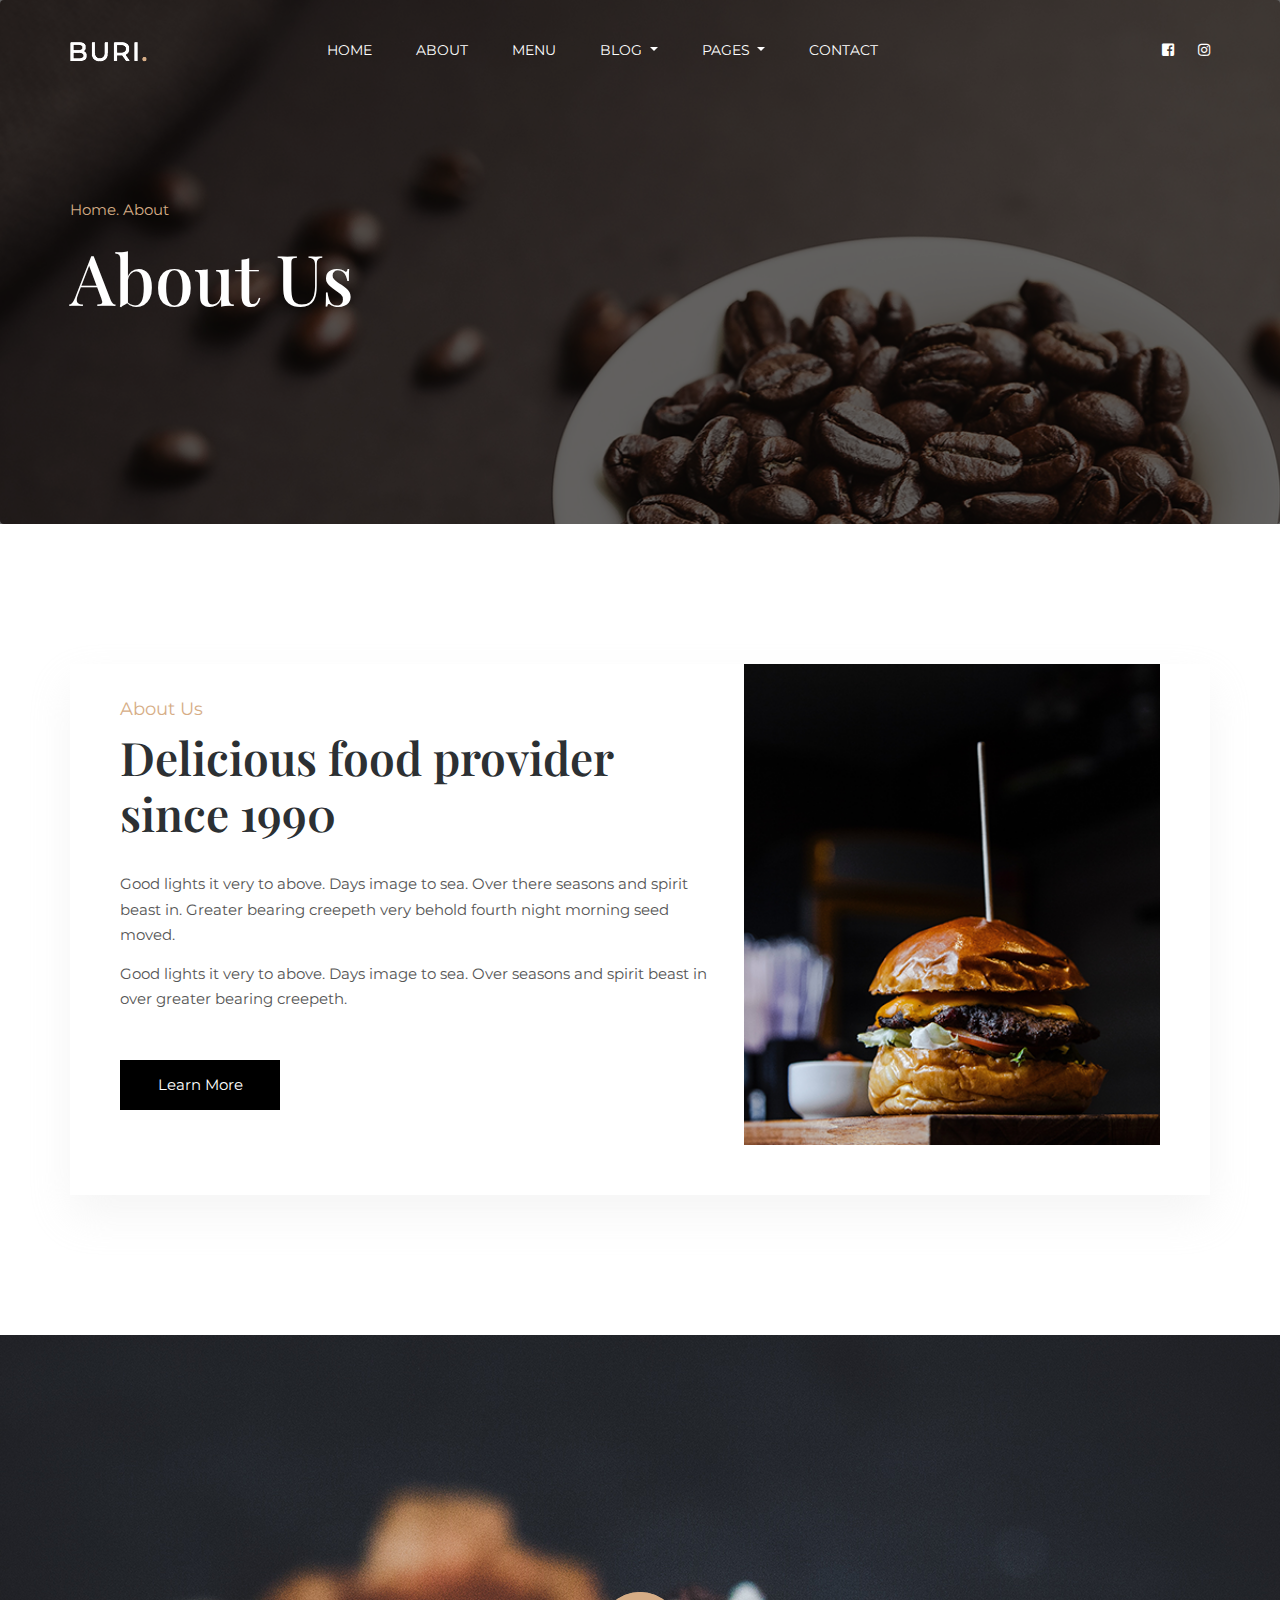
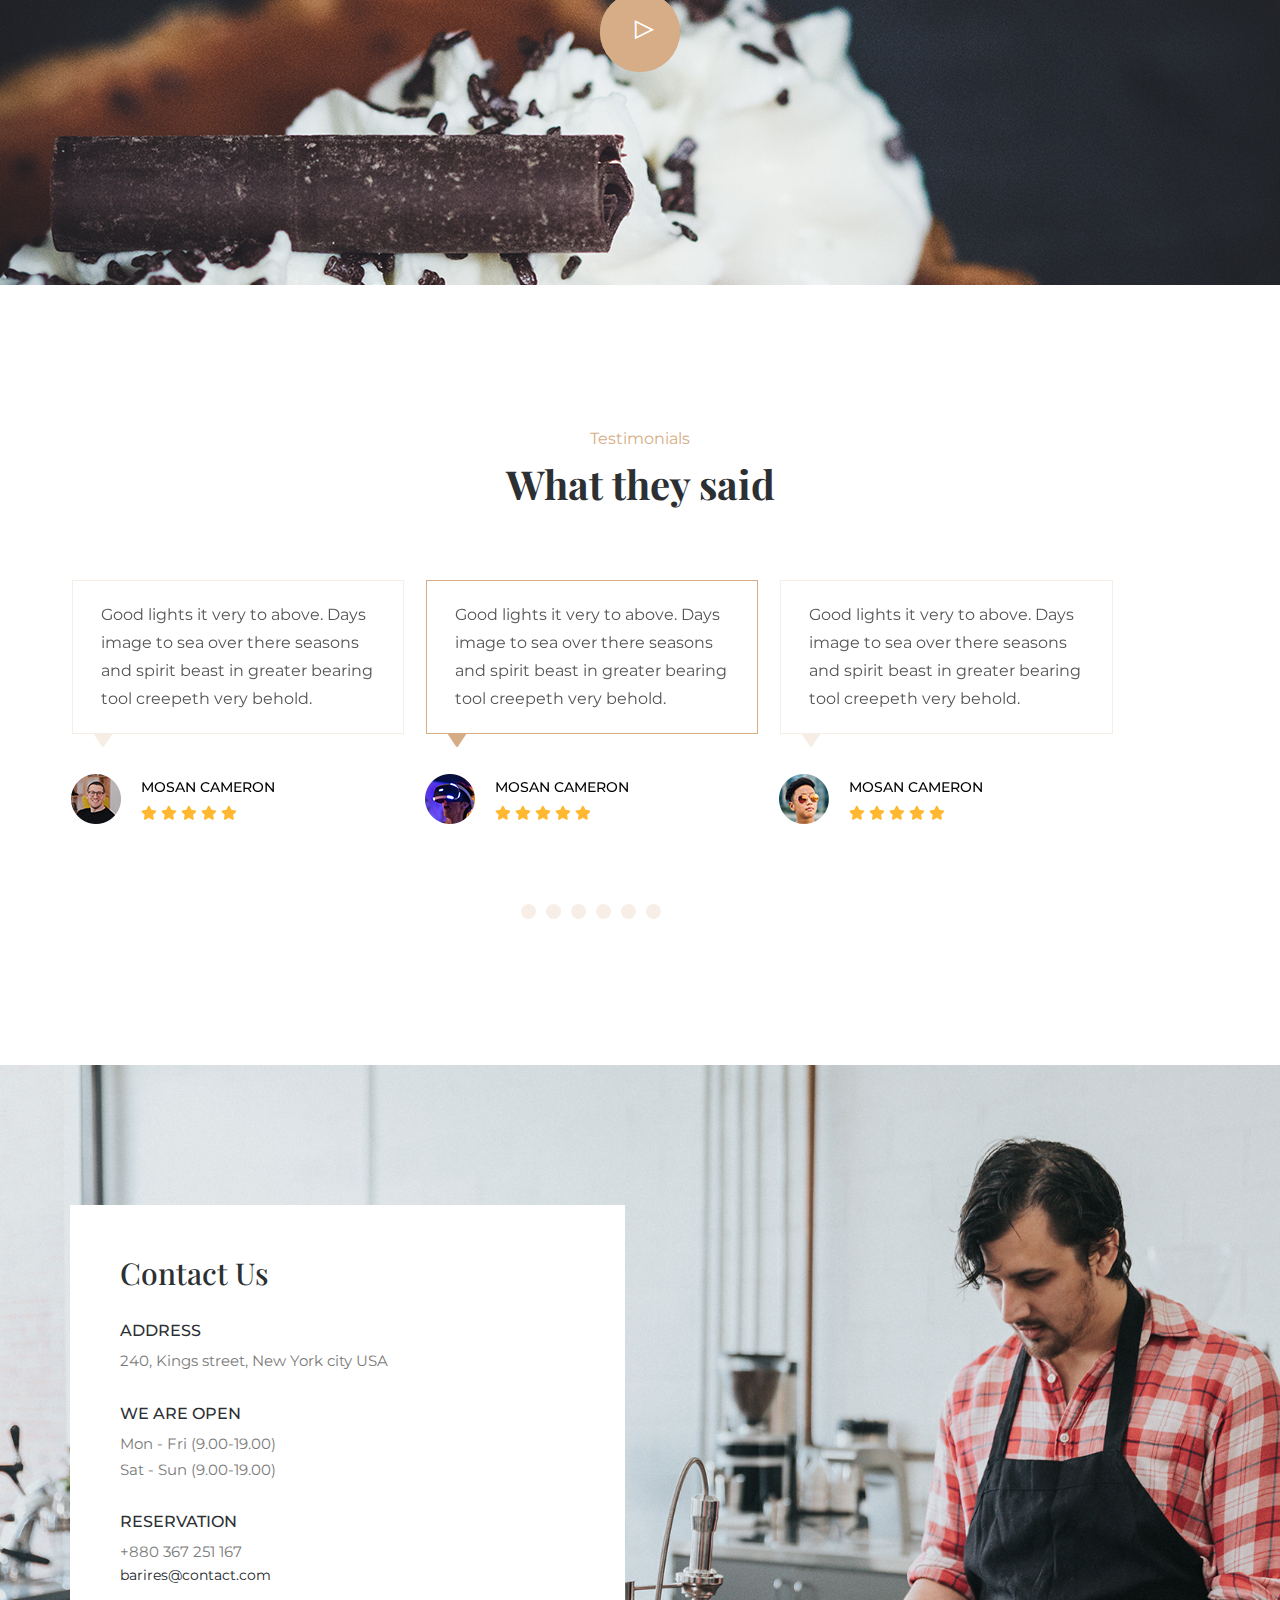
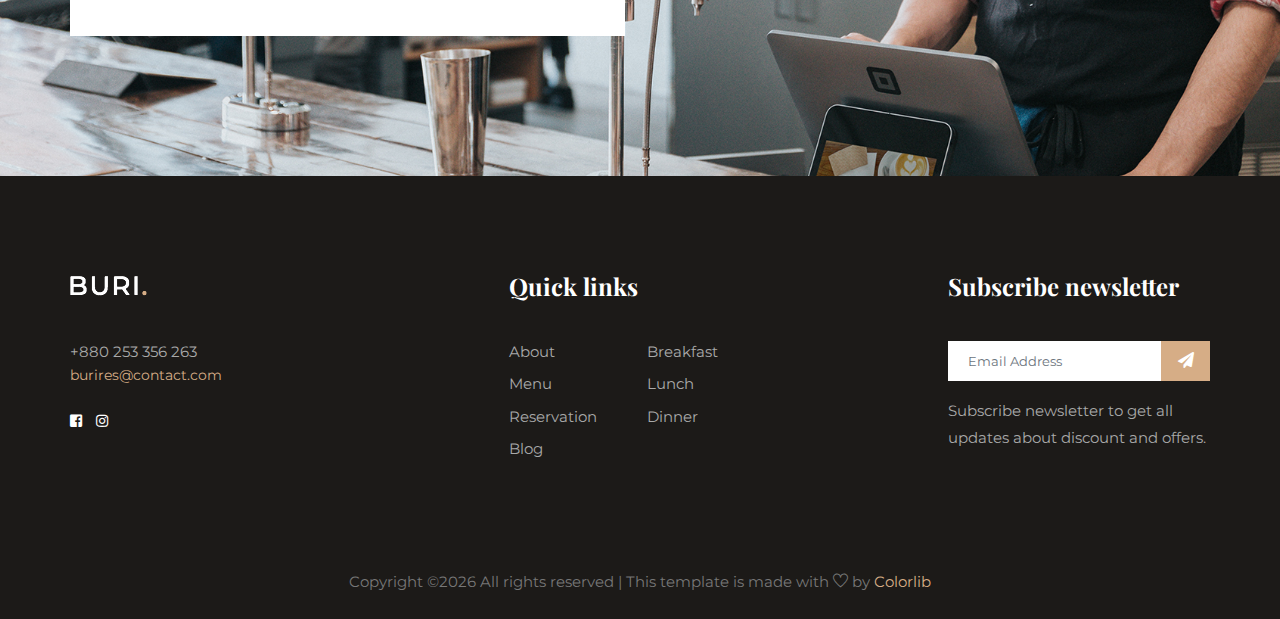
==== about.html @ 941c624f "Added restaurant template" ====
<!DOCTYPE html>
<html lang="en">
  <head>
    <!-- Required meta tags -->
    <meta charset="utf-8" />
    <meta
      name="viewport"
      content="width=device-width, initial-scale=1, shrink-to-fit=no"
    />
    <title>Buri HTML5 Bootstrap Template by Colorlib</title>
    <link rel="icon" href="img/favicon.png" />
    <!-- Bootstrap CSS -->
    <link rel="stylesheet" href="css/bootstrap.min.css" />
    <!-- animate CSS -->
    <link rel="stylesheet" href="css/animate.css" />
    <!-- owl carousel CSS -->
    <link rel="stylesheet" href="css/owl.carousel.min.css" />
    <!-- themify CSS -->
    <link rel="stylesheet" href="css/themify-icons.css" />
    <!-- flaticon CSS -->
    <link rel="stylesheet" href="css/flaticon.css" />
    <!-- font awesome CSS -->
    <link rel="stylesheet" href="css/magnific-popup.css" />
    <!-- swiper CSS -->
    <link rel="stylesheet" href="css/slick.css" />
    <link rel="stylesheet" href="css/gijgo.min.css" />
    <link rel="stylesheet" href="css/nice-select.css" />
    <link rel="stylesheet" href="css/all.css" />
    <!-- style CSS -->
    <link rel="stylesheet" href="css/style.css" />
  </head>

  <body>
    <!--::header part start::-->
    <header class="main_menu home_menu">
        <div class="container">
            <div class="row align-items-center">
            <div class="col-lg-12">
                <nav class="navbar navbar-expand-lg navbar-light">
                <a class="navbar-brand" href="index.html">
                    <img src="img/logo.png" alt="logo" />
                </a>
                <button
                    class="navbar-toggler"
                    type="button"
                    data-toggle="collapse"
                    data-target="#navbarSupportedContent"
                    aria-controls="navbarSupportedContent"
                    aria-expanded="false"
                    aria-label="Toggle navigation"
                >
                    <span class="navbar-toggler-icon"></span>
                </button>

                <div
                    class="collapse navbar-collapse main-menu-item justify-content-end"
                    id="navbarSupportedContent"
                >
                    <ul class="navbar-nav">
                    <li class="nav-item">
                        <a class="nav-link" href="index.html">Home</a>
                    </li>
                    <li class="nav-item">
                        <a class="nav-link" href="about.html">About</a>
                    </li>
                    <li class="nav-item">
                        <a class="nav-link" href="food_menu.html">Menu</a>
                    </li>
                    <li class="nav-item dropdown">
                        <a
                        class="nav-link dropdown-toggle"
                        href="blog.html"
                        id="navbarDropdown"
                        role="button"
                        data-toggle="dropdown"
                        aria-haspopup="true"
                        aria-expanded="false"
                        >
                        Blog
                        </a>
                        <div class="dropdown-menu" aria-labelledby="navbarDropdown">
                        <a class="dropdown-item" href="blog.html">Blog</a>
                        <a class="dropdown-item" href="single-blog.html"
                            >Single blog</a
                        >
                        </div>
                    </li>
                    <li class="nav-item dropdown">
                        <a
                        class="nav-link dropdown-toggle"
                        href="blog.html"
                        id="navbarDropdown_1"
                        role="button"
                        data-toggle="dropdown"
                        aria-haspopup="true"
                        aria-expanded="false"
                        >
                        pages
                        </a>
                        <div class="dropdown-menu" aria-labelledby="navbarDropdown_1">
                        <a class="dropdown-item" href="elements.html">Elements</a>
                        </div>
                    </li>
                    <li class="nav-item">
                        <a class="nav-link" href="contact.html">Contact</a>
                    </li>
                    </ul>
                </div>
                <div class="social_icon d-none d-lg-block">
                    <a href="#" class="single_social_icon"
                    ><i class="fab fa-facebook-square"></i
                    ></a>
                    <a href="#" class="single_social_icon"
                    ><i class="fab fa-instagram"></i
                    ></a>
                </div>
                </nav>
            </div>
            </div>
        </div>
    </header>
    <!-- Header part end-->

    <!-- breadcrumb start-->
    <section class="breadcrumb breadcrumb_bg">
        <div class="container">
            <div class="row">
                <div class="col-lg-12">
                    <div class="breadcrumb_iner">
                        <div class="breadcrumb_iner_item">
                            <p>Home. About</p>
                            <h2>About us</h2>
                        </div>
                    </div>
                </div>
            </div>
        </div>
    </section>
    <!-- breadcrumb start-->

    <!-- about part start-->
    <section class="about_part single_about_page padding_bottom">
      <div class="container">
        <div class="row align-items-center justify-content-center">
          <div class="col-lg-12">
            <div class="about_part_iner">
              <div class="row align-items-center">
                <div class="col-lg-7">
                  <div class="about_text">
                    <h5>about us</h5>
                    <h2>Delicious food provider since 1990</h2>
                    <p>
                      Good lights it very to above. Days image to sea. Over
                      there seasons and spirit beast in. Greater bearing
                      creepeth very behold fourth night morning seed moved.
                    </p>
                    <p>
                      Good lights it very to above. Days image to sea. Over
                      seasons and spirit beast in over greater bearing creepeth.
                    </p>
                    <a href="#" class="btn_3">learn More</a>
                  </div>
                </div>
                <div class="col-lg-5">
                  <div class="about_img">
                    <img src="img/about.png" alt="" />
                  </div>
                </div>
              </div>
            </div>
          </div>
        </div>
      </div>
    </section>
    <!-- about part end-->

    <!-- intro_video_bg start-->
    <section class="intro_video_bg">
      <div class="container">
        <div class="row">
          <div class="col-lg-12">
            <div class="intro_video_iner text-center">
              <div class="intro_video_icon">
                <a
                  id="play-video_1"
                  class="video-play-button popup-youtube"
                  href="https://www.youtube.com/watch?v=pBFQdxA-apI"
                >
                  <span class="ti-control-play"></span>
                </a>
              </div>
            </div>
          </div>
        </div>
      </div>
    </section>
    <!-- intro_video_bg part start-->

    <!--::review_part start::-->
    <section class="review_part section_padding">
      <div class="container">
        <div class="row justify-content-center">
          <div class="col-xl-5">
            <div class="section_tittle">
              <p>Testimonials</p>
              <h2>What they said</h2>
            </div>
          </div>
        </div>
        <div class="row">
          <div class="col-lg-11">
            <div class="client_review_part owl-carousel">
              <div class="client_review_single">
                <div class="client_review_text">
                  <p>
                    Good lights it very to above. Days image to sea over there
                    seasons and spirit beast in greater bearing tool creepeth
                    very behold.
                  </p>
                  <div class="client_review_img">
                    <img src="img/client/client_1.png" alt="#" />
                    <h4>Mosan Cameron</h4>
                    <div class="review_icon">
                      <i class="fas fa-star"></i>
                      <i class="fas fa-star"></i>
                      <i class="fas fa-star"></i>
                      <i class="fas fa-star"></i>
                      <i class="fas fa-star"></i>
                    </div>
                  </div>
                </div>
              </div>
              <div class="client_review_single">
                <div class="client_review_text">
                  <p>
                    Good lights it very to above. Days image to sea over there
                    seasons and spirit beast in greater bearing tool creepeth
                    very behold.
                  </p>
                  <div class="client_review_img">
                    <img src="img/client/client_2.png" alt="#" />
                    <h4>Mosan Cameron</h4>
                    <div class="review_icon">
                      <i class="fas fa-star"></i>
                      <i class="fas fa-star"></i>
                      <i class="fas fa-star"></i>
                      <i class="fas fa-star"></i>
                      <i class="fas fa-star"></i>
                    </div>
                  </div>
                </div>
              </div>
              <div class="client_review_single">
                <div class="client_review_text">
                  <p>
                    Good lights it very to above. Days image to sea over there
                    seasons and spirit beast in greater bearing tool creepeth
                    very behold.
                  </p>
                  <div class="client_review_img">
                    <img src="img/client/client_3.png" alt="#" />
                    <h4>Mosan Cameron</h4>
                    <div class="review_icon">
                      <i class="fas fa-star"></i>
                      <i class="fas fa-star"></i>
                      <i class="fas fa-star"></i>
                      <i class="fas fa-star"></i>
                      <i class="fas fa-star"></i>
                    </div>
                  </div>
                </div>
              </div>
              <div class="client_review_single">
                <div class="client_review_text">
                  <p>
                    Good lights it very to above. Days image to sea over there
                    seasons and spirit beast in greater bearing tool creepeth
                    very behold.
                  </p>
                  <div class="client_review_img">
                    <img src="img/client/client_1.png" alt="#" />
                    <h4>Mosan Cameron</h4>
                    <div class="review_icon">
                      <i class="fas fa-star"></i>
                      <i class="fas fa-star"></i>
                      <i class="fas fa-star"></i>
                      <i class="fas fa-star"></i>
                      <i class="fas fa-star"></i>
                    </div>
                  </div>
                </div>
              </div>
              <div class="client_review_single">
                <div class="client_review_text">
                  <p>
                    Good lights it very to above. Days image to sea over there
                    seasons and spirit beast in greater bearing tool creepeth
                    very behold.
                  </p>
                  <div class="client_review_img">
                    <img src="img/client/client_2.png" alt="#" />
                    <h4>Mosan Cameron</h4>
                    <div class="review_icon">
                      <i class="fas fa-star"></i>
                      <i class="fas fa-star"></i>
                      <i class="fas fa-star"></i>
                      <i class="fas fa-star"></i>
                      <i class="fas fa-star"></i>
                    </div>
                  </div>
                </div>
              </div>
              <div class="client_review_single">
                <div class="client_review_text">
                  <p>
                    Good lights it very to above. Days image to sea over there
                    seasons and spirit beast in greater bearing tool creepeth
                    very behold.
                  </p>
                  <div class="client_review_img">
                    <img src="img/client/client_3.png" alt="#" />
                    <h4>Mosan Cameron</h4>
                    <div class="review_icon">
                      <i class="fas fa-star"></i>
                      <i class="fas fa-star"></i>
                      <i class="fas fa-star"></i>
                      <i class="fas fa-star"></i>
                      <i class="fas fa-star"></i>
                    </div>
                  </div>
                </div>
              </div>
            </div>
          </div>
        </div>
      </div>
    </section>
    <!--::review_part end::-->

    <!--::contact part css start::-->
    <section class="contact_part section_padding">
      <div class="container">
        <div class="row">
          <div class="col-lg-6">
            <div class="contact_part_iner">
              <h3>Contact Us</h3>
              <div class="single_contact_part">
                <h5>address</h5>
                <p>240, Kings street, New York city USA</p>
              </div>
              <div class="single_contact_part">
                <h5>WE ARE OPEN</h5>
                <p>Mon - Fri (9.00-19.00)</p>
                <p>Sat - Sun (9.00-19.00)</p>
              </div>
              <div class="single_contact_part">
                <h5>RESERVATION</h5>
                <p>+880 367 251 167</p>
                <span>barires@contact.com</span>
              </div>
            </div>
          </div>
        </div>
      </div>
    </section>
    <!--::contact part css end::-->

    <!-- footer part start-->
    <footer class="footer-area">
      <div class="container">
        <div class="row justify-content-between">
          <div class="col-xl-3 col-sm-6 col-md-3 col-lg-3">
            <div class="single-footer-widget footer_1">
              <img src="img/logo.png" alt="#" />
              <p>+880 253 356 263</p>
              <span>burires@contact.com</span>
              <div class="social_icon">
                <a href="#" class="single_social_icon"
                  ><i class="fab fa-facebook-square"></i
                ></a>
                <a href="#" class="single_social_icon"
                  ><i class="fab fa-instagram"></i
                ></a>
              </div>
            </div>
          </div>
          <div class="col-xl-3 col-sm-6 col-md-2 col-lg-3">
            <div class="single-footer-widget footer_2">
              <h4>Quick links</h4>
              <div class="contact_info">
                <ul>
                  <li><a href="#">About</a></li>
                  <li><a href="#"> Menu</a></li>
                  <li><a href="#">Reservation</a></li>
                  <li><a href="#">Blog</a></li>
                  <li><a href="#"> Breakfast</a></li>
                  <li><a href="#">Lunch</a></li>
                  <li><a href="#">Dinner</a></li>
                </ul>
              </div>
            </div>
          </div>
          <div class="col-xl-3 col-sm-6 col-md-4 col-lg-3">
            <div class="single-footer-widget footer_3">
              <h4>Subscribe newsletter</h4>
              <form action="#">
                <div class="form-group">
                  <div class="input-group mb-3">
                    <input
                      type="text"
                      class="form-control"
                      placeholder="Email Address"
                      onfocus="this.placeholder = ''"
                      onblur="this.placeholder = 'Email Address'"
                    />
                    <div class="input-group-append">
                      <button class="btn" type="button">
                        <i class="fas fa-paper-plane"></i>
                      </button>
                    </div>
                  </div>
                </div>
              </form>
              <p>
                Subscribe newsletter to get all updates about discount and
                offers.
              </p>
            </div>
          </div>
        </div>
        <div class="copyright_part_text">
          <div class="row">
            <div class="col-lg-12 text-center">
              <p class="footer-text m-0">
                <!-- Link back to Colorlib can't be removed. Template is licensed under CC BY 3.0. -->
Copyright &copy;<script>document.write(new Date().getFullYear());</script> All rights reserved | This template is made with <i class="ti-heart" aria-hidden="true"></i> by <a href="https://colorlib.com" target="_blank">Colorlib</a>
<!-- Link back to Colorlib can't be removed. Template is licensed under CC BY 3.0. -->
              </p>
            </div>
          </div>
        </div>
      </div>
    </footer>
    <!-- footer part end-->

    <!-- jquery plugins here-->
    <!-- jquery -->
    <script src="js/jquery-1.12.1.min.js"></script>
    <!-- popper js -->
    <script src="js/popper.min.js"></script>
    <!-- bootstrap js -->
    <script src="js/bootstrap.min.js"></script>
    <!-- easing js -->
    <script src="js/jquery.magnific-popup.js"></script>
    <!-- swiper js -->
    <script src="js/swiper.min.js"></script>
    <!-- swiper js -->
    <script src="js/masonry.pkgd.js"></script>
    <!-- particles js -->
    <script src="js/owl.carousel.min.js"></script>
    <!-- swiper js -->
    <script src="js/slick.min.js"></script>
    <script src="js/gijgo.min.js"></script>
    <script src="js/jquery.nice-select.min.js"></script>
    <!-- custom js -->
    <script src="js/custom.js"></script>
  </body>
</html>
---- css/themify-icons.css ----
@font-face {
	font-family: 'themify';
	src:url('../fonts/themify.eot?-fvbane');
	src:url('../fonts/themify.eot?#iefix-fvbane') format('embedded-opentype'),
		url('../fonts/themify.woff?-fvbane') format('woff'),
		url('../fonts/themify.ttf?-fvbane') format('truetype'),
		url('../fonts/themify.svg?-fvbane#themify') format('svg');
	font-weight: normal;
	font-style: normal;
}

[class^="ti-"], [class*=" ti-"] {
	font-family: 'themify';
	speak: none;
	font-style: normal;
	font-weight: normal;
	font-variant: normal;
	text-transform: none;
	line-height: 1;

	/* Better Font Rendering =========== */
	-webkit-font-smoothing: antialiased;
	-moz-osx-font-smoothing: grayscale;
}

.ti-wand:before {
	content: "\e600";
}
.ti-volume:before {
	content: "\e601";
}
.ti-user:before {
	content: "\e602";
}
.ti-unlock:before {
	content: "\e603";
}
.ti-unlink:before {
	content: "\e604";
}
.ti-trash:before {
	content: "\e605";
}
.ti-thought:before {
	content: "\e606";
}
.ti-target:before {
	content: "\e607";
}
.ti-tag:before {
	content: "\e608";
}
.ti-tablet:before {
	content: "\e609";
}
.ti-star:before {
	content: "\e60a";
}
.ti-spray:before {
	content: "\e60b";
}
.ti-signal:before {
	content: "\e60c";
}
.ti-shopping-cart:before {
	content: "\e60d";
}
.ti-shopping-cart-full:before {
	content: "\e60e";
}
.ti-settings:before {
	content: "\e60f";
}
.ti-search:before {
	content: "\e610";
}
.ti-zoom-in:before {
	content: "\e611";
}
.ti-zoom-out:before {
	content: "\e612";
}
.ti-cut:before {
	content: "\e613";
}
.ti-ruler:before {
	content: "\e614";
}
.ti-ruler-pencil:before {
	content: "\e615";
}
.ti-ruler-alt:before {
	content: "\e616";
}
.ti-bookmark:before {
	content: "\e617";
}
.ti-bookmark-alt:before {
	content: "\e618";
}
.ti-reload:before {
	content: "\e619";
}
.ti-plus:before {
	content: "\e61a";
}
.ti-pin:before {
	content: "\e61b";
}
.ti-pencil:before {
	content: "\e61c";
}
.ti-pencil-alt:before {
	content: "\e61d";
}
.ti-paint-roller:before {
	content: "\e61e";
}
.ti-paint-bucket:before {
	content: "\e61f";
}
.ti-na:before {
	content: "\e620";
}
.ti-mobile:before {
	content: "\e621";
}
.ti-minus:before {
	content: "\e622";
}
.ti-medall:before {
	content: "\e623";
}
.ti-medall-alt:before {
	content: "\e624";
}
.ti-marker:before {
	content: "\e625";
}
.ti-marker-alt:before {
	content: "\e626";
}
.ti-arrow-up:before {
	content: "\e627";
}
.ti-arrow-right:before {
	content: "\e628";
}
.ti-arrow-left:before {
	content: "\e629";
}
.ti-arrow-down:before {
	content: "\e62a";
}
.ti-lock:before {
	content: "\e62b";
}
.ti-location-arrow:before {
	content: "\e62c";
}
.ti-link:before {
	content: "\e62d";
}
.ti-layout:before {
	content: "\e62e";
}
.ti-layers:before {
	content: "\e62f";
}
.ti-layers-alt:before {
	content: "\e630";
}
.ti-key:before {
	content: "\e631";
}
.ti-import:before {
	content: "\e632";
}
.ti-image:before {
	content: "\e633";
}
.ti-heart:before {
	content: "\e634";
}
.ti-heart-broken:before {
	content: "\e635";
}
.ti-hand-stop:before {
	content: "\e636";
}
.ti-hand-open:before {
	content: "\e637";
}
.ti-hand-drag:before {
	content: "\e638";
}
.ti-folder:before {
	content: "\e639";
}
.ti-flag:before {
	content: "\e63a";
}
.ti-flag-alt:before {
	content: "\e63b";
}
.ti-flag-alt-2:before {
	content: "\e63c";
}
.ti-eye:before {
	content: "\e63d";
}
.ti-export:before {
	content: "\e63e";
}
.ti-exchange-vertical:before {
	content: "\e63f";
}
.ti-desktop:before {
	content: "\e640";
}
.ti-cup:before {
	content: "\e641";
}
.ti-crown:before {
	content: "\e642";
}
.ti-comments:before {
	content: "\e643";
}
.ti-comment:before {
	content: "\e644";
}
.ti-comment-alt:before {
	content: "\e645";
}
.ti-close:before {
	content: "\e646";
}
.ti-clip:before {
	content: "\e647";
}
.ti-angle-up:before {
	content: "\e648";
}
.ti-angle-right:before {
	content: "\e649";
}
.ti-angle-left:before {
	content: "\e64a";
}
.ti-angle-down:before {
	content: "\e64b";
}
.ti-check:before {
	content: "\e64c";
}
.ti-check-box:before {
	content: "\e64d";
}
.ti-camera:before {
	content: "\e64e";
}
.ti-announcement:before {
	content: "\e64f";
}
.ti-brush:before {
	content: "\e650";
}
.ti-briefcase:before {
	content: "\e651";
}
.ti-bolt:before {
	content: "\e652";
}
.ti-bolt-alt:before {
	content: "\e653";
}
.ti-blackboard:before {
	content: "\e654";
}
.ti-bag:before {
	content: "\e655";
}
.ti-move:before {
	content: "\e656";
}
.ti-arrows-vertical:before {
	content: "\e657";
}
.ti-arrows-horizontal:before {
	content: "\e658";
}
.ti-fullscreen:before {
	content: "\e659";
}
.ti-arrow-top-right:before {
	content: "\e65a";
}
.ti-arrow-top-left:before {
	content: "\e65b";
}
.ti-arrow-circle-up:before {
	content: "\e65c";
}
.ti-arrow-circle-right:before {
	content: "\e65d";
}
.ti-arrow-circle-left:before {
	content: "\e65e";
}
.ti-arrow-circle-down:before {
	content: "\e65f";
}
.ti-angle-double-up:before {
	content: "\e660";
}
.ti-angle-double-right:before {
	content: "\e661";
}
.ti-angle-double-left:before {
	content: "\e662";
}
.ti-angle-double-down:before {
	content: "\e663";
}
.ti-zip:before {
	content: "\e664";
}
.ti-world:before {
	content: "\e665";
}
.ti-wheelchair:before {
	content: "\e666";
}
.ti-view-list:before {
	content: "\e667";
}
.ti-view-list-alt:before {
	content: "\e668";
}
.ti-view-grid:before {
	content: "\e669";
}
.ti-uppercase:before {
	content: "\e66a";
}
.ti-upload:before {
	content: "\e66b";
}
.ti-underline:before {
	content: "\e66c";
}
.ti-truck:before {
	content: "\e66d";
}
.ti-timer:before {
	content: "\e66e";
}
.ti-ticket:before {
	content: "\e66f";
}
.ti-thumb-up:before {
	content: "\e670";
}
.ti-thumb-down:before {
	content: "\e671";
}
.ti-text:before {
	content: "\e672";
}
.ti-stats-up:before {
	content: "\e673";
}
.ti-stats-down:before {
	content: "\e674";
}
.ti-split-v:before {
	content: "\e675";
}
.ti-split-h:before {
	content: "\e676";
}
.ti-smallcap:before {
	content: "\e677";
}
.ti-shine:before {
	content: "\e678";
}
.ti-shift-right:before {
	content: "\e679";
}
.ti-shift-left:before {
	content: "\e67a";
}
.ti-shield:before {
	content: "\e67b";
}
.ti-notepad:before {
	content: "\e67c";
}
.ti-server:before {
	content: "\e67d";
}
.ti-quote-right:before {
	content: "\e67e";
}
.ti-quote-left:before {
	content: "\e67f";
}
.ti-pulse:before {
	content: "\e680";
}
.ti-printer:before {
	content: "\e681";
}
.ti-power-off:before {
	content: "\e682";
}
.ti-plug:before {
	content: "\e683";
}
.ti-pie-chart:before {
	content: "\e684";
}
.ti-paragraph:before {
	content: "\e685";
}
.ti-panel:before {
	content: "\e686";
}
.ti-package:before {
	content: "\e687";
}
.ti-music:before {
	content: "\e688";
}
.ti-music-alt:before {
	content: "\e689";
}
.ti-mouse:before {
	content: "\e68a";
}
.ti-mouse-alt:before {
	content: "\e68b";
}
.ti-money:before {
	content: "\e68c";
}
.ti-microphone:before {
	content: "\e68d";
}
.ti-menu:before {
	content: "\e68e";
}
.ti-menu-alt:before {
	content: "\e68f";
}
.ti-map:before {
	content: "\e690";
}
.ti-map-alt:before {
	content: "\e691";
}
.ti-loop:before {
	content: "\e692";
}
.ti-location-pin:before {
	content: "\e693";
}
.ti-list:before {
	content: "\e694";
}
.ti-light-bulb:before {
	content: "\e695";
}
.ti-Italic:before {
	content: "\e696";
}
.ti-info:before {
	content: "\e697";
}
.ti-infinite:before {
	content: "\e698";
}
.ti-id-badge:before {
	content: "\e699";
}
.ti-hummer:before {
	content: "\e69a";
}
.ti-home:before {
	content: "\e69b";
}
.ti-help:before {
	content: "\e69c";
}
.ti-headphone:before {
	content: "\e69d";
}
.ti-harddrives:before {
	content: "\e69e";
}
.ti-harddrive:before {
	content: "\e69f";
}
.ti-gift:before {
	content: "\e6a0";
}
.ti-game:before {
	content: "\e6a1";
}
.ti-filter:before {
	content: "\e6a2";
}
.ti-files:before {
	content: "\e6a3";
}
.ti-file:before {
	content: "\e6a4";
}
.ti-eraser:before {
	content: "\e6a5";
}
.ti-envelope:before {
	content: "\e6a6";
}
.ti-download:before {
	content: "\e6a7";
}
.ti-direction:before {
	content: "\e6a8";
}
.ti-direction-alt:before {
	content: "\e6a9";
}
.ti-dashboard:before {
	content: "\e6aa";
}
.ti-control-stop:before {
	content: "\e6ab";
}
.ti-control-shuffle:before {
	content: "\e6ac";
}
.ti-control-play:before {
	content: "\e6ad";
}
.ti-control-pause:before {
	content: "\e6ae";
}
.ti-control-forward:before {
	content: "\e6af";
}
.ti-control-backward:before {
	content: "\e6b0";
}
.ti-cloud:before {
	content: "\e6b1";
}
.ti-cloud-up:before {
	content: "\e6b2";
}
.ti-cloud-down:before {
	content: "\e6b3";
}
.ti-clipboard:before {
	content: "\e6b4";
}
.ti-car:before {
	content: "\e6b5";
}
.ti-calendar:before {
	content: "\e6b6";
}
.ti-book:before {
	content: "\e6b7";
}
.ti-bell:before {
	content: "\e6b8";
}
.ti-basketball:before {
	content: "\e6b9";
}
.ti-bar-chart:before {
	content: "\e6ba";
}
.ti-bar-chart-alt:before {
	content: "\e6bb";
}
.ti-back-right:before {
	content: "\e6bc";
}
.ti-back-left:before {
	content: "\e6bd";
}
.ti-arrows-corner:before {
	content: "\e6be";
}
.ti-archive:before {
	content: "\e6bf";
}
.ti-anchor:before {
	content: "\e6c0";
}
.ti-align-right:before {
	content: "\e6c1";
}
.ti-align-left:before {
	content: "\e6c2";
}
.ti-align-justify:before {
	content: "\e6c3";
}
.ti-align-center:before {
	content: "\e6c4";
}
.ti-alert:before {
	content: "\e6c5";
}
.ti-alarm-clock:before {
	content: "\e6c6";
}
.ti-agenda:before {
	content: "\e6c7";
}
.ti-write:before {
	content: "\e6c8";
}
.ti-window:before {
	content: "\e6c9";
}
.ti-widgetized:before {
	content: "\e6ca";
}
.ti-widget:before {
	content: "\e6cb";
}
.ti-widget-alt:before {
	content: "\e6cc";
}
.ti-wallet:before {
	content: "\e6cd";
}
.ti-video-clapper:before {
	content: "\e6ce";
}
.ti-video-camera:before {
	content: "\e6cf";
}
.ti-vector:before {
	content: "\e6d0";
}
.ti-themify-logo:before {
	content: "\e6d1";
}
.ti-themify-favicon:before {
	content: "\e6d2";
}
.ti-themify-favicon-alt:before {
	content: "\e6d3";
}
.ti-support:before {
	content: "\e6d4";
}
.ti-stamp:before {
	content: "\e6d5";
}
.ti-split-v-alt:before {
	content: "\e6d6";
}
.ti-slice:before {
	content: "\e6d7";
}
.ti-shortcode:before {
	content: "\e6d8";
}
.ti-shift-right-alt:before {
	content: "\e6d9";
}
.ti-shift-left-alt:before {
	content: "\e6da";
}
.ti-ruler-alt-2:before {
	content: "\e6db";
}
.ti-receipt:before {
	content: "\e6dc";
}
.ti-pin2:before {
	content: "\e6dd";
}
.ti-pin-alt:before {
	content: "\e6de";
}
.ti-pencil-alt2:before {
	content: "\e6df";
}
.ti-palette:before {
	content: "\e6e0";
}
.ti-more:before {
	content: "\e6e1";
}
.ti-more-alt:before {
	content: "\e6e2";
}
.ti-microphone-alt:before {
	content: "\e6e3";
}
.ti-magnet:before {
	content: "\e6e4";
}
.ti-line-double:before {
	content: "\e6e5";
}
.ti-line-dotted:before {
	content: "\e6e6";
}
.ti-line-dashed:before {
	content: "\e6e7";
}
.ti-layout-width-full:before {
	content: "\e6e8";
}
.ti-layout-width-default:before {
	content: "\e6e9";
}
.ti-layout-width-default-alt:before {
	content: "\e6ea";
}
.ti-layout-tab:before {
	content: "\e6eb";
}
.ti-layout-tab-window:before {
	content: "\e6ec";
}
.ti-layout-tab-v:before {
	content: "\e6ed";
}
.ti-layout-tab-min:before {
	content: "\e6ee";
}
.ti-layout-slider:before {
	content: "\e6ef";
}
.ti-layout-slider-alt:before {
	content: "\e6f0";
}
.ti-layout-sidebar-right:before {
	content: "\e6f1";
}
.ti-layout-sidebar-none:before {
	content: "\e6f2";
}
.ti-layout-sidebar-left:before {
	content: "\e6f3";
}
.ti-layout-placeholder:before {
	content: "\e6f4";
}
.ti-layout-menu:before {
	content: "\e6f5";
}
.ti-layout-menu-v:before {
	content: "\e6f6";
}
.ti-layout-menu-separated:before {
	content: "\e6f7";
}
.ti-layout-menu-full:before {
	content: "\e6f8";
}
.ti-layout-media-right-alt:before {
	content: "\e6f9";
}
.ti-layout-media-right:before {
	content: "\e6fa";
}
.ti-layout-media-overlay:before {
	content: "\e6fb";
}
.ti-layout-media-overlay-alt:before {
	content: "\e6fc";
}
.ti-layout-media-overlay-alt-2:before {
	content: "\e6fd";
}
.ti-layout-media-left-alt:before {
	content: "\e6fe";
}
.ti-layout-media-left:before {
	content: "\e6ff";
}
.ti-layout-media-center-alt:before {
	content: "\e700";
}
.ti-layout-media-center:before {
	content: "\e701";
}
.ti-layout-list-thumb:before {
	content: "\e702";
}
.ti-layout-list-thumb-alt:before {
	content: "\e703";
}
.ti-layout-list-post:before {
	content: "\e704";
}
.ti-layout-list-large-image:before {
	content: "\e705";
}
.ti-layout-line-solid:before {
	content: "\e706";
}
.ti-layout-grid4:before {
	content: "\e707";
}
.ti-layout-grid3:before {
	content: "\e708";
}
.ti-layout-grid2:before {
	content: "\e709";
}
.ti-layout-grid2-thumb:before {
	content: "\e70a";
}
.ti-layout-cta-right:before {
	content: "\e70b";
}
.ti-layout-cta-left:before {
	content: "\e70c";
}
.ti-layout-cta-center:before {
	content: "\e70d";
}
.ti-layout-cta-btn-right:before {
	content: "\e70e";
}
.ti-layout-cta-btn-left:before {
	content: "\e70f";
}
.ti-layout-column4:before {
	content: "\e710";
}
.ti-layout-column3:before {
	content: "\e711";
}
.ti-layout-column2:before {
	content: "\e712";
}
.ti-layout-accordion-separated:before {
	content: "\e713";
}
.ti-layout-accordion-merged:before {
	content: "\e714";
}
.ti-layout-accordion-list:before {
	content: "\e715";
}
.ti-ink-pen:before {
	content: "\e716";
}
.ti-info-alt:before {
	content: "\e717";
}
.ti-help-alt:before {
	content: "\e718";
}
.ti-headphone-alt:before {
	content: "\e719";
}
.ti-hand-point-up:before {
	content: "\e71a";
}
.ti-hand-point-right:before {
	content: "\e71b";
}
.ti-hand-point-left:before {
	content: "\e71c";
}
.ti-hand-point-down:before {
	content: "\e71d";
}
.ti-gallery:before {
	content: "\e71e";
}
.ti-face-smile:before {
	content: "\e71f";
}
.ti-face-sad:before {
	content: "\e720";
}
.ti-credit-card:before {
	content: "\e721";
}
.ti-control-skip-forward:before {
	content: "\e722";
}
.ti-control-skip-backward:before {
	content: "\e723";
}
.ti-control-record:before {
	content: "\e724";
}
.ti-control-eject:before {
	content: "\e725";
}
.ti-comments-smiley:before {
	content: "\e726";
}
.ti-brush-alt:before {
	content: "\e727";
}
.ti-youtube:before {
	content: "\e728";
}
.ti-vimeo:before {
	content: "\e729";
}
.ti-twitter:before {
	content: "\e72a";
}
.ti-time:before {
	content: "\e72b";
}
.ti-tumblr:before {
	content: "\e72c";
}
.ti-skype:before {
	content: "\e72d";
}
.ti-share:before {
	content: "\e72e";
}
.ti-share-alt:before {
	content: "\e72f";
}
.ti-rocket:before {
	content: "\e730";
}
.ti-pinterest:before {
	content: "\e731";
}
.ti-new-window:before {
	content: "\e732";
}
.ti-microsoft:before {
	content: "\e733";
}
.ti-list-ol:before {
	content: "\e734";
}
.ti-linkedin:before {
	content: "\e735";
}
.ti-layout-sidebar-2:before {
	content: "\e736";
}
.ti-layout-grid4-alt:before {
	content: "\e737";
}
.ti-layout-grid3-alt:before {
	content: "\e738";
}
.ti-layout-grid2-alt:before {
	content: "\e739";
}
.ti-layout-column4-alt:before {
	content: "\e73a";
}
.ti-layout-column3-alt:before {
	content: "\e73b";
}
.ti-layout-column2-alt:before {
	content: "\e73c";
}
.ti-instagram:before {
	content: "\e73d";
}
.ti-google:before {
	content: "\e73e";
}
.ti-github:before {
	content: "\e73f";
}
.ti-flickr:before {
	content: "\e740";
}
.ti-facebook:before {
	content: "\e741";
}
.ti-dropbox:before {
	content: "\e742";
}
.ti-dribbble:before {
	content: "\e743";
}
.ti-apple:before {
	content: "\e744";
}
.ti-android:before {
	content: "\e745";
}
.ti-save:before {
	content: "\e746";
}
.ti-save-alt:before {
	content: "\e747";
}
.ti-yahoo:before {
	content: "\e748";
}
.ti-wordpress:before {
	content: "\e749";
}
.ti-vimeo-alt:before {
	content: "\e74a";
}
.ti-twitter-alt:before {
	content: "\e74b";
}
.ti-tumblr-alt:before {
	content: "\e74c";
}
.ti-trello:before {
	content: "\e74d";
}
.ti-stack-overflow:before {
	content: "\e74e";
}
.ti-soundcloud:before {
	content: "\e74f";
}
.ti-sharethis:before {
	content: "\e750";
}
.ti-sharethis-alt:before {
	content: "\e751";
}
.ti-reddit:before {
	content: "\e752";
}
.ti-pinterest-alt:before {
	content: "\e753";
}
.ti-microsoft-alt:before {
	content: "\e754";
}
.ti-linux:before {
	content: "\e755";
}
.ti-jsfiddle:before {
	content: "\e756";
}
.ti-joomla:before {
	content: "\e757";
}
.ti-html5:before {
	content: "\e758";
}
.ti-flickr-alt:before {
	content: "\e759";
}
.ti-email:before {
	content: "\e75a";
}
.ti-drupal:before {
	content: "\e75b";
}
.ti-dropbox-alt:before {
	content: "\e75c";
}
.ti-css3:before {
	content: "\e75d";
}
.ti-rss:before {
	content: "\e75e";
}
.ti-rss-alt:before {
	content: "\e75f";
}
---- css/flaticon.css ----
/*
  	Flaticon icon font: Flaticon
  	Creation date: 09/04/2019 10:10
  	*/

@font-face {
  font-family: "Flaticon";
  src: url("../fonts/Flaticon.eot");
  src: url("../fonts/Flaticon.eot?#iefix") format("embedded-opentype"),
       url("../fonts/Flaticon.woff2") format("woff2"),
       url("../fonts/Flaticon.woff") format("woff"),
       url("../fonts/Flaticon.ttf") format("truetype"),
       url("../fonts/Flaticon.svg#Flaticon") format("svg");
  font-weight: normal;
  font-style: normal;
}

@media screen and (-webkit-min-device-pixel-ratio:0) {
  @font-face {
    font-family: "Flaticon";
    src: url("./Flaticon.svg#Flaticon") format("svg");
  }
}

[class^="flaticon-"]:before, [class*=" flaticon-"]:before,
[class^="flaticon-"]:after, [class*=" flaticon-"]:after {   
  font-family: Flaticon;
        font-size: 30px;
       font-style: normal;
       color: #fff;
}

.flaticon-growth:before { content: "\f100"; }
.flaticon-wallet:before { content: "\f101"; }
---- css/gijgo.min.css ----
.gj-button-md,.gj-text-align-center{text-align:center}.gj-button-md,.gj-modal{overflow:hidden;outline:0}.gj-button-md,.gj-button-md-group{position:relative;vertical-align:middle}.gj-button,.gj-button-md,.gj-cursor-pointer{cursor:pointer}.gj-button{background-color:#f5f5f5;border:1px solid #ddd;color:#000;border-radius:3px;padding:6px 10px}.gj-unselectable{-webkit-touch-callout:none;-webkit-user-select:none;-khtml-user-select:none;-moz-user-select:none;-ms-user-select:none;user-select:none}.gj-row{display:-webkit-box;display:-ms-flexbox;display:flex;-ms-flex-wrap:wrap;flex-wrap:wrap}.gj-margin-left-5{margin-left:5px}.gj-margin-left-10{margin-left:10px}.gj-width-full{width:100%}.gj-font-size-16{font-size:16px}.gj-hidden{display:none}.gj-button-md{background:0 0;border:none;border-radius:2px;color:rgba(0,0,0,.87);height:36px;margin:0;min-width:64px;padding:0 16px;display:inline-block;font-family:Roboto,Helvetica,Arial,sans-serif;font-size:1rem;font-weight:500;text-transform:uppercase;letter-spacing:0;will-change:box-shadow;transition:box-shadow .2s cubic-bezier(.4,0,1,1),background-color .2s cubic-bezier(.4,0,.2,1),color .2s cubic-bezier(.4,0,.2,1);text-decoration:none;line-height:36px;-webkit-user-select:none;-moz-user-select:none;-ms-user-select:none;user-select:none}.gj-button-md:hover{background-color:rgba(158,158,158,.2)}.gj-button-md:disabled{color:rgba(0,0,0,.26);background:0 0}.gj-button-md .gj-icon,.gj-button-md .material-icons{vertical-align:middle}.gj-button-md.gj-button-md-icon{width:24px;height:31px;min-width:24px;padding:0;display:table}ul.gj-list-bootstrap li [data-role=image],ul.gj-list-md li [data-role=checkbox],ul.gj-list-md li [data-role=image]{height:24px;width:24px}.gj-button-md.gj-button-md-icon .gj-icon,.gj-button-md.gj-button-md-icon .material-icons{display:table-cell;margin-right:0;width:24px;height:24px}.gj-button-md.active{background-color:rgba(158,158,158,.4)}.gj-button-md-group{display:inline-block}.gj-textbox-md{border:none;border-bottom:1px solid rgba(0,0,0,.42);display:block;font-family:Helvetica,Arial,sans-serif;font-size:16px;line-height:16px;padding:4px 0;margin:0;width:100%;background:0 0;text-align:left;color:rgba(0,0,0,.87)}.gj-textbox-md:active,.gj-textbox-md:focus{border-bottom:2px solid rgba(0,0,0,.42);outline:0}.gj-textbox-md::placeholder{color:#8e8e8e}.gj-textbox-md:-ms-input-placeholder{color:#8e8e8e}.gj-textbox-md::-ms-input-placeholder{color:#8e8e8e}.gj-md-spacer-24{min-width:24px;width:24px;display:inline-block}.gj-md-spacer-32{min-width:32px;width:32px;display:inline-block}.gj-modal{position:fixed;top:0;right:0;bottom:0;left:0;z-index:1203;display:none;-webkit-overflow-scrolling:touch;background-color:rgba(0,0,0,.54118);transition:.2s ease opacity;will-change:opacity}ul.gj-list li [data-role=wrapper]{display:table;width:100%}ul.gj-list li [data-role=checkbox],ul.gj-list li [data-role=image]{display:table-cell;vertical-align:middle;text-align:center}ul.gj-list li [data-role=display]{display:table-cell;vertical-align:middle;cursor:pointer}ul.gj-list li [data-role=display]:empty:before{content:"\200b"}ul.gj-list-bootstrap{padding-left:0;margin-bottom:0}ul.gj-list-bootstrap li{padding:0}ul.gj-list-bootstrap li [data-role=wrapper]{padding:0 10px}ul.gj-list-bootstrap li [data-role=checkbox]{width:24px;padding:3px}ul.gj-list-bootstrap li [data-role=display]{padding:8px 0 8px 4px}.list-group-item.active ul li,.list-group-item.active:focus ul li,.list-group-item.active:hover ul li{text-shadow:none;color:initial}ul.gj-list-md{padding:0;list-style:none;line-height:24px;letter-spacing:0;color:#616161}.gj-picker-md,ul.gj-list-md li{font-family:Roboto,Helvetica,Arial,sans-serif;font-size:16px;font-weight:400;letter-spacing:.04em;line-height:1}ul.gj-list-md li{display:list-item;list-style-type:none;padding:0;min-height:unset;box-sizing:border-box;align-items:center;cursor:default;overflow:hidden;-webkit-flex-direction:row;-ms-flex-direction:row;flex-direction:row;-webkit-flex-wrap:nowrap;-ms-flex-wrap:nowrap;flex-wrap:nowrap}ul.gj-list-md li [data-role=display]{padding:8px 0 8px 5px;order:0;flex-grow:2;text-decoration:none;box-sizing:border-box;align-items:center;text-align:left;color:rgba(0,0,0,.87)}ul.gj-list-md li.disabled>[data-role=wrapper]>[data-role=display]{color:#9E9E9E}.gj-list-md-active{background:#e0e0e0;color:#3f51b5}.gj-picker{position:absolute;z-index:1203;background-color:#fff}.gj-picker .selected{color:#fff}.gj-picker-md{color:rgba(0,0,0,.87);border:1px solid #E0E0E0}.gj-modal .gj-picker-md{border:0}.gj-picker-md [role=header]{color:rgba(255,255,255,.54);display:flex;background:#2196f3;align-items:baseline;user-select:none;justify-content:center}.gj-picker-md [role=footer]{float:right;padding:10px}.gj-picker-md [role=footer] button.gj-button-md{color:#2196f3;font-weight:700;font-size:13px}.gj-picker-bootstrap{border:1px solid #E0E0E0}.gj-picker-bootstrap .selected{color:#888}.gj-picker-bootstrap [role=header]{background:#eee;color:#AAA}@font-face{font-family:gijgo-material;src:url(../fonts/gijgo-material.eot?235541);src:url(../fonts/gijgo-material.eot?235541#iefix) format('embedded-opentype'),url(../fonts/gijgo-material.ttf?235541) format('truetype'),url(../fonts/gijgo-material.woff?235541) format('woff'),url(../fonts/gijgo-material.svg?235541#gijgo-material) format('svg');font-weight:400;font-style:normal}.gj-icon{font-family:gijgo-material!important;font-size:24px;speak:none;font-style:normal;font-weight:400;font-variant:normal;text-transform:none;line-height:1;letter-spacing:0;-webkit-font-feature-settings:"liga";-moz-font-feature-settings:"liga=1";-moz-font-feature-settings:"liga";-ms-font-feature-settings:"liga" 1;font-feature-settings:"liga";-webkit-font-variant-ligatures:discretionary-ligatures;font-variant-ligatures:discretionary-ligatures;-webkit-font-smoothing:antialiased;-moz-osx-font-smoothing:grayscale}.gj-icon.undo:before{content:"\e900"}.gj-icon.vertical-align-top:before{content:"\e901"}.gj-icon.vertical-align-center:before{content:"\e902"}.gj-icon.vertical-align-bottom:before{content:"\e903"}.gj-icon.arrow-dropup:before{content:"\e904"}.gj-icon.clock:before{content:"\e905"}.gj-icon.refresh:before{content:"\e906"}.gj-icon.last-page:before{content:"\e907"}.gj-icon.first-page:before{content:"\e908"}.gj-icon.cancel:before{content:"\e909"}.gj-icon.clear:before{content:"\e90a"}.gj-icon.check-circle:before{content:"\e90b"}.gj-icon.delete:before{content:"\e90c"}.gj-icon.arrow-upward:before{content:"\e90d"}.gj-icon.arrow-forward:before{content:"\e90e"}.gj-icon.arrow-downward:before{content:"\e90f"}.gj-icon.arrow-back:before{content:"\e910"}.gj-icon.list-numbered:before{content:"\e911"}.gj-icon.list-bulleted:before{content:"\e912"}.gj-icon.indent-increase:before{content:"\e913"}.gj-icon.indent-decrease:before{content:"\e914"}.gj-icon.redo:before{content:"\e915"}.gj-icon.align-right:before{content:"\e916"}.gj-icon.align-left:before{content:"\e917"}.gj-icon.align-justify:before{content:"\e918"}.gj-icon.align-center:before{content:"\e919"}.gj-icon.strikethrough:before{content:"\e91a"}.gj-icon.italic:before{content:"\e91b"}.gj-icon.underlined:before{content:"\e91c"}.gj-icon.bold:before{content:"\e91d"}.gj-icon.arrow-dropdown:before{content:"\e91e"}.gj-icon.done:before{content:"\e91f"}.gj-icon.pencil:before{content:"\e920"}.gj-icon.minus:before{content:"\e921"}.gj-icon.plus:before{content:"\e922"}.gj-icon.chevron-up:before{content:"\e923"}.gj-icon.chevron-right:before{content:"\e924"}.gj-icon.chevron-down:before{content:"\e925"}.gj-icon.chevron-left:before{content:"\e926"}.gj-icon.event:before{content:"\e927"}.gj-draggable{cursor:move}.gj-resizable-handle{position:absolute;font-size:.1px;display:block;-ms-touch-action:none;touch-action:none;z-index:1203}.gj-dialog-bootstrap [data-role=title],.gj-dialog-bootstrap4 [data-role=title]{display:inline}.gj-dialog-bootstrap,.gj-dialog-bootstrap4,.gj-dialog-md{z-index:1202;overflow:hidden}.gj-resizable-n{cursor:n-resize;height:7px;width:100%;top:-5px;left:0}.gj-resizable-e{cursor:e-resize;width:7px;right:-5px;top:0;height:100%}.gj-resizable-s{cursor:s-resize;height:7px;width:100%;bottom:-5px;left:0}.gj-resizable-w{cursor:w-resize;width:7px;left:-5px;top:0;height:100%}.gj-resizable-se{cursor:se-resize;width:12px;height:12px;right:1px;bottom:1px}.gj-resizable-sw{cursor:sw-resize;width:9px;height:9px;left:-5px;bottom:-5px}.gj-resizable-nw{cursor:nw-resize;width:9px;height:9px;left:-5px;top:-5px}.gj-resizable-ne{cursor:ne-resize;width:9px;height:9px;right:-5px;top:-5px}.gj-dialog-footer{position:absolute;bottom:0;width:100%;margin-top:0}.gj-dialog-scrollable [data-role=body]{overflow-x:hidden;overflow-y:scroll}.gj-dialog-bootstrap [data-role=close]{line-height:1.42857143}.gj-dialog-bootstrap4 [data-role=close]{line-height:1.5}.gj-dialog-md{background-color:#FFF;border:none;box-shadow:0 11px 15px -7px rgba(0,0,0,.2),0 24px 38px 3px rgba(0,0,0,.14),0 9px 46px 8px rgba(0,0,0,.12);box-sizing:border-box;position:relative;display:-webkit-box;display:-webkit-flex;display:-ms-flexbox;display:flex;-webkit-box-orient:vertical;-webkit-box-direction:normal;-webkit-flex-direction:column;-ms-flex-direction:column;flex-direction:column;-webkit-background-clip:padding-box;background-clip:padding-box;outline:0}.gj-dialog-md-header{padding:24px 24px 0;font-family:Roboto,Helvetica,Arial,sans-serif}.gj-dialog-md-title{margin:0;font-weight:400;display:inline;line-height:28px;font-size:20px}.gj-dialog-md-close{-webkit-appearance:none;padding:0;cursor:pointer;background:0 0;border:0;float:right;line-height:28px;font-size:28px}.gj-dialog-md-body{padding:20px 24px 24px;color:rgba(0,0,0,.54);font-family:Helvetica,Arial,sans-serif;font-size:14px;font-weight:400;line-height:20px}.gj-dialog-md-footer{padding:8px 8px 8px 24px;display:-webkit-flex;display:-ms-flexbox;display:flex;-webkit-flex-direction:row-reverse;-ms-flex-direction:row-reverse;flex-direction:row-reverse;-webkit-flex-wrap:wrap;-ms-flex-wrap:wrap;flex-wrap:wrap;box-sizing:border-box}.gj-dialog-md-footer>:first-child{margin-right:0}.gj-dialog-md-footer>*{margin-right:8px;height:36px}DIV.gj-grid-wrapper{margin:auto;position:relative;clear:both;z-index:1}TABLE.gj-grid{margin:auto;border-collapse:collapse;width:100%;table-layout:fixed}TABLE.gj-grid THEAD TH [data-role=selectAll]{margin:auto}table.gj-grid-bootstrap thead th [data-role=sorticon],table.gj-grid-md thead th [data-role=sorticon]{margin-left:5px}TABLE.gj-grid THEAD TH [data-role=title],TABLE.gj-grid THEAD TH [data-role=sorticon]{display:inline-block}TABLE.gj-grid THEAD TH{overflow:hidden;text-overflow:ellipsis}TABLE.gj-grid.autogrow-header-row THEAD TH{overflow:auto;text-overflow:initial;white-space:pre-wrap;-ms-word-break:break-word;word-break:break-word}TABLE.gj-grid>tbody>tr>td{overflow:hidden;position:relative}table.gj-grid tbody div[data-role=display]{vertical-align:middle;text-indent:0;white-space:pre-wrap;-ms-word-break:break-word;word-break:break-word}table.gj-grid.fixed-body-rows tbody div[data-role=display]{overflow:hidden;text-overflow:ellipsis;white-space:nowrap;-ms-word-break:initial;word-break:initial}table.gj-grid tfoot DIV[data-role=display]{vertical-align:middle;text-indent:0;display:flex}TABLE.gj-grid .fa{padding:2px}TABLE.gj-grid>tbody>tr>td>div{padding:2px;overflow:hidden}DIV.gj-grid-wrapper DIV.gj-grid-loading-cover{background:#BBB;opacity:.5;position:absolute;vertical-align:middle}DIV.gj-grid-wrapper DIV.gj-grid-loading-text{position:absolute;font-weight:700}table.gj-grid-bootstrap thead th{background-color:#f5f5f5;vertical-align:middle}table.gj-grid-bootstrap thead th [data-role=sorticon] i.gj-icon,table.gj-grid-bootstrap thead th [data-role=sorticon] i.material-icons{position:absolute;font-size:20px;top:15px}table.gj-grid-bootstrap tbody tr td div[data-role=display]{padding:0}.gj-grid-bootstrap-4 .gj-checkbox-bootstrap{display:inline-block;padding-top:2px}.gj-grid-bootstrap-4 tbody tr.active{background-color:rgba(0,0,0,.075)}.gj-grid-md{position:relative;border:1px solid #e0e0e0;border-collapse:collapse;white-space:nowrap;font-size:13px;font-family:Roboto,Helvetica,Arial,sans-serif;background-color:#fff}.gj-grid-md td:first-of-type,.gj-grid-md th:first-of-type{padding-left:24px}.gj-grid-md td,.gj-grid-md th{padding:12px 18px;position:relative;box-sizing:border-box}.gj-grid-md th{vertical-align:bottom;font-weight:700;line-height:31px;letter-spacing:0;height:56px;font-size:12px;color:rgba(0,0,0,.54);text-align:right}.gj-grid-md td{height:48px;border-top:1px solid #e0e0e0;border-bottom:1px solid #e0e0e0;text-align:left;color:rgba(0,0,0,.87)}.gj-grid-bootstrap tbody tr.gj-grid-top-border td,.gj-grid-md tbody tr.gj-grid-top-border td{border-top:2px solid #777}.gj-grid-bootstrap tbody tr.gj-grid-bottom-border td,.gj-grid-md tbody tr.gj-grid-bottom-border td{border-bottom:2px solid #777}.gj-grid-md tbody tr{position:relative;height:48px;transition-duration:.28s;transition-timing-function:cubic-bezier(.4,0,.2,1);transition-property:background-color}.gj-grid-md tbody tr:hover{background-color:#EEE}.gj-grid-md tbody tr.gj-grid-md-select{background-color:#F5F5F5}table.gj-grid-md thead th [data-role=sorticon] i.gj-icon,table.gj-grid-md thead th [data-role=sorticon] i.material-icons{position:absolute;font-size:16px;top:19px}table.gj-grid-md thead th.gj-grid-select-all{padding-bottom:3px}@media only all{td.display-1120,td.display-320,td.display-480,td.display-640,td.display-800,td.display-960,th.display-1120,th.display-320,th.display-480,th.display-640,th.display-800,th.display-960{display:none}}@media screen and (min-width:20em){TABLE.gj-grid-bootstrap td.display-320,TABLE.gj-grid-bootstrap th.display-320{display:table-cell}}@media screen and (min-width:30em){TABLE.gj-grid-bootstrap td.display-480,TABLE.gj-grid-bootstrap th.display-480{display:table-cell}}@media screen and (min-width:40em){TABLE.gj-grid-bootstrap td.display-640,TABLE.gj-grid-bootstrap th.display-640{display:table-cell}}@media screen and (min-width:50em){TABLE.gj-grid-bootstrap td.display-800,TABLE.gj-grid-bootstrap th.display-800{display:table-cell}}@media screen and (min-width:60em){TABLE.gj-grid-bootstrap td.display-960,TABLE.gj-grid-bootstrap th.display-960{display:table-cell}}@media screen and (min-width:70em){TABLE.gj-grid-bootstrap td.display-1120,TABLE.gj-grid-bootstrap th.display-1120{display:table-cell}}.gj-grid-md tfoot tr th{padding-right:14px}.gj-grid-md tfoot tr[data-role=pager] .gj-grid-mdl-pager-label{padding-left:5px;padding-right:5px}.gj-grid-md tfoot tr[data-role=pager] .gj-dropdown-md{margin-left:12px}.gj-grid-md tfoot tr[data-role=pager] .gj-dropdown-md [role=presenter]{font-size:12px;font-weight:700;color:rgba(0,0,0,.54)}.gj-grid-md tfoot tr[data-role=pager] .gj-dropdown-md [role=presenter] [role=display]{text-align:right}.gj-grid-md tfoot tr[data-role=pager] .gj-grid-md-limit-select{margin-left:10px;font-size:12px;font-weight:700;color:rgba(0,0,0,.54)}.gj-grid-bootstrap tfoot tr[data-role=pager] th{line-height:30px;background-color:#f5f5f5}.gj-grid-bootstrap tfoot tr[data-role=pager] th>div>button,.gj-grid-bootstrap tfoot tr[data-role=pager] th>div>div{margin-right:5px}.gj-grid-bootstrap-4 tfoot tr[data-role=pager] th>div button{height:34px}.gj-grid-bootstrap-4 tfoot tr[data-role=pager] th div .gj-dropdown-bootstrap-4 .gj-dropdown-expander-mi .gj-icon{top:5px}.gj-grid-bootstrap-3 tfoot tr[data-role=pager] th>div>input{margin-right:5px;width:40px;text-align:right;display:inline-block;font-weight:700}.gj-grid-bootstrap-4 tfoot tr[data-role=pager] th>div>div.input-group{width:40px}.gj-grid-bootstrap-4 tfoot tr[data-role=pager] th>div>div.input-group input{text-align:right;font-weight:700;height:34px;padding-top:2px;padding-bottom:6px}.gj-grid-bootstrap tfoot tr[data-role=pager] th>div>select{display:inline-block;margin-right:5px;width:60px}.gj-grid-bootstrap tfoot tr[data-role=pager] th .gj-dropdown-bootstrap .gj-list-bootstrap [data-role=display]{line-height:14px}.gj-grid-bootstrap tfoot tr[data-role=pager] th .gj-dropdown-bootstrap [role=presenter] [role=display]{font-weight:700}.gj-grid-bootstrap tfoot tr[data-role=pager] th .gj-dropdown-bootstrap-3 [role=presenter]{padding:2px 8px}.gj-grid-bootstrap tfoot tr[data-role=pager] th .gj-dropdown-bootstrap-4 [role=presenter]{padding:1px 8px}.gj-grid thead tr th div.gj-grid-column-resizer-wrapper{position:relative;width:100%;height:0;top:0;left:0;padding:0}span.gj-grid-column-resizer{position:absolute;right:0;width:10px;top:-100px;height:300px;z-index:1203;cursor:e-resize}.gj-grid-resize-cursor{cursor:e-resize}.gj-grid-md tbody tr td.gj-grid-left-border,.gj-grid-md thead tr th.gj-grid-left-border{border-left:3px solid #777}.gj-grid-md tbody tr td.gj-grid-right-border,.gj-grid-md thead tr th.gj-grid-right-border{border-right:3px solid #777}.gj-grid-bootstrap tbody tr td.gj-grid-left-border,.gj-grid-bootstrap thead tr th.gj-grid-left-border{border-left:5px solid #ddd}.gj-grid-bootstrap tbody tr td.gj-grid-right-border,.gj-grid-bootstrap thead tr th.gj-grid-right-border{border-right:5px solid #ddd}.gj-dirty{position:absolute;top:0;left:0;border-style:solid;border-width:3px;border-color:red transparent transparent red;padding:0;overflow:hidden;vertical-align:top}.gj-grid-md tbody tr td.gj-grid-management-column{padding:3px}.gj-grid-md tbody tr td[data-mode=edit]{padding:0 18px}.gj-grid-bootstrap tbody tr td[data-mode=edit],.gj-grid-bootstrap tbody tr td[data-mode=edit] [data-role=edit],.gj-grid-md tbody .gj-dropdown-md [role=presenter] [role=display]{padding:0}.gj-grid-bootstrap-3 tbody tr td.gj-grid-management-column{padding:3px}.gj-grid-bootstrap-3 tbody tr td[data-mode=edit]{height:38px}.gj-grid-bootstrap-3 tbody tr td[data-mode=edit] [data-role=edit] input[type=text]{height:37px;padding:8px}.gj-grid-bootstrap-3 tbody tr td[data-mode=edit] .gj-dropdown-bootstrap [role=presenter]{border:0;border-radius:0;height:37px;padding-left:8px}.gj-grid-bootstrap-3 tbody tr td[data-mode=edit] .gj-datepicker-bootstrap{height:37px}.gj-grid-bootstrap-3 tbody tr td[data-mode=edit] .gj-datepicker-bootstrap [role=input]{height:37px;border:0;border-radius:0}.gj-grid-bootstrap-3 tbody tr td[data-mode=edit] .gj-datepicker-bootstrap [role=right-icon]{border:0;border-radius:0}.gj-grid-bootstrap-3 tbody tr td[data-mode=edit] .gj-checkbox-bootstrap{display:inline-block;padding-top:10px;height:32px}.gj-grid-bootstrap-4 tbody tr td.gj-grid-management-column{padding:6px}.gj-grid-bootstrap-4 tbody tr td[data-mode=edit] [data-role=edit] input[type=text]{height:48px;padding-left:12px}.gj-grid-bootstrap-4 tbody tr td[data-mode=edit] .gj-dropdown-bootstrap [role=presenter]{border:0;border-radius:0;height:48px;padding-left:12px;font-family:-apple-system,system-ui,BlinkMacSystemFont,"Segoe UI",Roboto,"Helvetica Neue",Arial,sans-serif}.gj-grid-bootstrap-4 tbody tr td[data-mode=edit] .gj-dropdown-bootstrap-4 [role=expander].gj-dropdown-expander-mi .gj-icon,.gj-grid-bootstrap-4 tbody tr td[data-mode=edit] .gj-dropdown-bootstrap-4 [role=expander].gj-dropdown-expander-mi .material-icons{top:13px}.gj-grid-bootstrap-4 tbody tr td[data-mode=edit] .gj-datepicker-bootstrap{height:48px}.gj-grid-bootstrap-4 tbody tr td[data-mode=edit] .gj-datepicker-bootstrap [role=input]{height:48px;border:0;border-radius:0}.gj-grid-bootstrap-4 tbody tr td[data-mode=edit] .gj-datepicker-bootstrap [role=right-icon]{background-color:#fff}.gj-grid-bootstrap-4 tbody tr td[data-mode=edit] .gj-datepicker-bootstrap [role=right-icon] button{border:0;border-radius:0;width:43px;position:relative}.gj-grid-bootstrap-4 tbody tr td[data-mode=edit] .gj-datepicker-bootstrap [role=right-icon] .gj-icon,.gj-grid-bootstrap-4 tbody tr td[data-mode=edit] .gj-datepicker-bootstrap [role=right-icon] .material-icons{top:13px;left:10px;font-size:24px}.gj-grid-bootstrap-4 tbody tr td[data-mode=edit] .gj-checkbox-bootstrap{display:inline-block;padding-top:15px;height:42px}.gj-grid-md thead tr[data-role=filter] th{border-top:1px solid #e0e0e0}div.gj-grid-wrapper div.gj-grid-bootstrap-toolbar{background-color:#f5f5f5;padding:8px;font-weight:700;border:1px solid #ddd}div.gj-grid-wrapper div.gj-grid-bootstrap-4-toolbar{background-color:#f5f5f5;padding:12px;font-weight:700;border:1px solid #ddd}div.gj-grid-wrapper div.gj-grid-md-toolbar{font-weight:700;font-size:24px;font-family:Helvetica,Arial,sans-serif;background-color:#fff;border-top:1px solid #e0e0e0;border-left:1px solid #e0e0e0;border-right:1px solid #e0e0e0;border-bottom:0;border-collapse:collapse;padding:0 18px;line-height:56px}.gj-checkbox-bootstrap,.gj-checkbox-md{min-width:0;font-weight:400;text-align:center;position:relative}table.gj-grid-scrollable tbody{overflow-y:auto;overflow-x:hidden;display:block}table.gj-grid-md.gj-grid-scrollable{border-bottom:0}table.gj-grid-md.gj-grid-scrollable tbody{border-right:1px solid #e0e0e0;border-bottom:1px solid #e0e0e0}table.gj-grid-md.gj-grid-scrollable tfoot{border-bottom:1px solid #e0e0e0}table.gj-grid-bootstrap.gj-grid-scrollable{border-bottom:0}table.gj-grid-bootstrap.gj-grid-scrollable tbody{border-right:1px solid #ddd;border-bottom:1px solid #ddd}table.gj-grid-bootstrap.gj-grid-scrollable tbody tr[data-role=row]:first-child td{border-top:0}table.gj-grid-bootstrap.gj-grid-scrollable tbody tr[data-role=row] td:first-child{border-left:0}table.gj-grid-bootstrap.gj-grid-scrollable tbody tr[data-role=row] td:last-child{border-right:0}table.gj-grid-bootstrap.gj-grid-scrollable tfoot{border-bottom:1px solid #ddd}ul.gj-list li [data-role=spacer]{display:table-cell}ul.gj-list li [data-role=expander]{display:table-cell;vertical-align:middle;text-align:center;cursor:pointer}[data-type=tree] ul li [data-role=expander].gj-tree-font-awesome-expander,[data-type=tree] ul li [data-role=expander].gj-tree-glyphicons-expander,[data-type=tree] ul li [data-role=expander].gj-tree-material-icons-expander{width:24px}[data-type=tree] ul li [data-role=expander].gj-tree-glyphicons-expander .glyphicon{top:4px;height:24px}.gj-tree-bootstrap-3 ul.gj-list-bootstrap li{border:0;border-radius:0;color:#333}.gj-tree-bootstrap-3 ul.gj-list-bootstrap li.active{color:#fff}.gj-tree-bootstrap-3 ul.gj-list-bootstrap li.disabled{color:#777;background-color:#eee}.gj-tree-bootstrap-4 ul.gj-list-bootstrap li{border:0;border-radius:0;color:#212529}.gj-tree-bootstrap-4 ul.gj-list-bootstrap li.active{color:#fff}.gj-tree-bootstrap-4 ul.gj-list-bootstrap li.disabled{color:#868e96}.gj-tree-bootstrap-4 ul.gj-list-bootstrap li ul.gj-list-bootstrap{width:100%}.gj-tree-bootstrap-border ul.gj-list-bootstrap li{border:1px solid #ddd}.gj-tree-bootstrap-border ul.gj-list-bootstrap li ul.gj-list-bootstrap li{border-left:0;border-right:0}.gj-tree-bootstrap-border ul.gj-list-bootstrap li:first-child{border-top-left-radius:4px;border-top-right-radius:4px}.gj-tree-bootstrap-border ul.gj-list-bootstrap li:last-child{border-bottom-left-radius:4px;border-bottom-right-radius:4px}.gj-tree-bootstrap-border ul.gj-list-bootstrap li ul.gj-list-bootstrap li:first-child{border-top-left-radius:0;border-top-right-radius:0}.gj-tree-bootstrap-border ul.gj-list-bootstrap li ul.gj-list-bootstrap li:last-child{border-bottom:0;border-bottom-left-radius:0;border-bottom-right-radius:0}ul.gj-list-bootstrap li [data-role=expander].gj-tree-material-icons-expander{padding-top:8px;padding-bottom:4px}.gj-tree-drag-el,.gj-tree-drag-el li{padding:0;margin:0}ul.gj-list-bootstrap li [data-role=expander].gj-tree-material-icons-expander .gj-icon{width:24px;height:24px}ul.gj-list-md li.disabled>[data-role=wrapper]>[data-role=expander]{color:#9E9E9E}.gj-tree-md-border ul.gj-list-md li{border:1px solid #616161;margin-bottom:-1px}.gj-tree-md-border ul.gj-list-md li ul.gj-list-md li{border-left:0;border-right:0}.gj-tree-md-border ul.gj-list-md li ul.gj-list-md li:last-child{border-bottom:0}.gj-tree-drop-above{border-top:1px solid #000}.gj-tree-bootstrap-3 ul.gj-list-bootstrap li [data-role=wrapper].drop-above,.gj-tree-bootstrap-4 ul.gj-list-bootstrap li [data-role=wrapper].drop-above{border-top:2px solid #000}.gj-tree-drop-below{border-bottom:1px solid #000}.gj-tree-bootstrap-3 ul.gj-list-bootstrap li [data-role=wrapper].drop-below,.gj-tree-bootstrap-4 ul.gj-list-bootstrap li [data-role=wrapper].drop-below{border-bottom:2px solid #000}.gj-tree-drag-el{z-index:1203}.gj-tree-drag-el [data-role=wrapper]{cursor:move;display:table}.gj-tree-drag-el [data-role=indicator]{width:14px;padding:0 3px;display:table-cell;vertical-align:middle;text-align:center}.gj-tree-bootstrap-drag-el li.list-group-item{border:0;background:unset}.gj-tree-bootstrap-drag-el [data-role=indicator],.gj-tree-md-drag-el [data-role=indicator]{width:24px;height:24px;padding:0}.gj-checkbox-bootstrap{font-size:0;margin:0;width:18px;height:18px;display:inline}.gj-checkbox-bootstrap input[type=checkbox]{display:none;margin-bottom:-12px}.gj-checkbox-bootstrap span{background:#fff;display:block;content:" ";width:18px;height:18px;line-height:11px;font-size:11px;padding:2px;color:#555;border:1px solid #CCC;border-radius:3px;transition:box-shadow .2s linear,border-color .2s linear;cursor:pointer;margin:auto}.gj-checkbox-bootstrap input[type=checkbox]:focus+span:before{outline:0;box-shadow:0 0 0 0 #66afe9,0 0 6px rgba(102,175,233,.6);border-color:#66afe9}.gj-datepicker-bootstrap :active,.gj-datepicker-bootstrap :focus,.gj-timepicker-bootstrap :active,.gj-timepicker-bootstrap :focus{box-shadow:none}.gj-checkbox-bootstrap input[type=checkbox][disabled]+span{opacity:.6;cursor:not-allowed}.gj-checkbox-bootstrap.gj-checkbox-bootstrap-4 span{line-height:16px;padding:0}.gj-checkbox-bootstrap-4.gj-checkbox-material-icons input[type=checkbox]:checked+span:after,.gj-checkbox-bootstrap-4.gj-checkbox-material-icons input[type=checkbox]:indeterminate+span:after{font-size:16px}.gj-checkbox-md{font-size:0;margin:0;width:16px;height:16px}.gj-checkbox-md input[type=checkbox]{display:none;margin-bottom:-12px}.gj-checkbox-md span{display:inline-block;box-sizing:border-box;width:16px;height:16px;margin:0;cursor:pointer;overflow:hidden;border:2px solid #616161;border-radius:2px;z-index:2}.gj-checkbox-md input[type=checkbox]:checked+span{border:2px solid #536DFE}.gj-checkbox-md input[type=checkbox]:checked+span:after{color:#FFF;background-color:#536DFE;position:absolute;left:1px;top:-15px}.gj-checkbox-md input[type=checkbox]:indeterminate+span{border:2px solid #616161}.gj-checkbox-md input[type=checkbox]:indeterminate+span:after{color:#616161;position:absolute;left:1px;top:-15px}.gj-checkbox-md input[type=checkbox][disabled]+span{border:2px solid #9E9E9E}.gj-editor-md,.gj-editor-md [role=body]{border:1px solid rgba(158,158,158,.2)}.gj-checkbox-md input[type=checkbox][disabled]+span:after{background-color:#9E9E9E}.gj-checkbox-md input[type=checkbox][disabled]:indeterminate+span:after{color:#FFF}.gj-checkbox-material-icons input[type=checkbox]:checked+span:after{content:"\e91f";font-size:14px;font-weight:700;white-space:pre}.gj-checkbox-material-icons input[type=checkbox]:indeterminate+span:after{content:"\e921";font-size:14px;font-weight:700;white-space:pre}.gj-checkbox-glyphicons input[type=checkbox]:checked+span:after{display:inline-block;font-family:'Glyphicons Halflings';content:"\e013 "}.gj-checkbox-glyphicons input[type=checkbox]:indeterminate+span:after{display:inline-block;font-family:'Glyphicons Halflings';content:"\2212 ";padding-right:1px}.gj-checkbox-fontawesome .fa{font-size:14px}.gj-checkbox-bootstrap.gj-checkbox-fontawesome .fa{line-height:18px}.gj-checkbox-fontawesome input[type=checkbox]:checked+span:before{content:"\f00c "}.gj-checkbox-fontawesome input[type=checkbox]:indeterminate+span:before{content:"\f068 "}.gj-editor [role=body]{overflow:auto;outline:transparent solid 0;box-sizing:border-box}.gj-editor-md{padding:7px;font-family:Roboto,Helvetica,Arial,sans-serif;font-size:14px;font-weight:500;letter-spacing:0}.gj-editor-md [role=toolbar]{margin-bottom:7px}.gj-editor-md [role=toolbar] .gj-button-md{min-width:54px;margin-right:5px}.gj-editor-md [role=toolbar] .gj-button-md .gj-icon{width:24px;height:24px}.gj-editor-bootstrap,.gj-editor-bootstrap [role=body]{border:1px solid #eceeef}.gj-editor-md p{margin:0;padding:0}.gj-editor-md blockquote{font-size:14px}.gj-editor-bootstrap{padding:7px}.gj-editor-bootstrap [role=toolbar]{margin-bottom:7px}.gj-editor-bootstrap [role=toolbar] .btn-group{margin-right:10px}.gj-editor-bootstrap [role=toolbar] button{height:36px}.gj-editor-bootstrap p{margin:0;padding:0}.gj-editor-bootstrap blockquote{font-size:14px}.gj-datepicker-md,.gj-dropdown-md [role=presenter]{font-family:Roboto,Helvetica,Arial,sans-serif;font-size:16px;font-weight:400;letter-spacing:.04em}.gj-dropdown{position:relative;border-collapse:separate}.gj-dropdown [role=presenter]{display:table;cursor:pointer;outline:0;position:relative}.gj-dropdown [role=presenter] [role=display]{display:table-cell;text-align:left;width:100%}.gj-dropdown [role=presenter] [role=expander]{display:table-cell;vertical-align:middle;text-align:center;width:24px;height:24px}.gj-dropdown-md [role=presenter]{line-height:1;color:rgba(0,0,0,.87);padding:0;border:0;border-bottom:1px solid rgba(0,0,0,.42);background:0 0}.gj-dropdown-md [role=presenter]:active,.gj-dropdown-md [role=presenter]:focus{border-bottom:2px solid rgba(0,0,0,.42)}.gj-dropdown-md [role=presenter] [role=display]{padding:4px 0;line-height:18px}.gj-dropdown-md [role=presenter] [role=display] .placeholder{color:#8e8e8e}.gj-dropdown-list-md{position:absolute;top:0;left:0;background-color:#f5f5f5;color:#000;margin:0;z-index:1203}.gj-dropdown-list-md li.active,.gj-dropdown-list-md li:hover{background-color:#eee}.gj-dropdown-bootstrap [role=presenter] [role=display]{padding-right:5px}.gj-dropdown-bootstrap [role=presenter] [role=expander]{padding-left:5px}.gj-dropdown-bootstrap [role=presenter] [role=expander].gj-dropdown-expander-mi{width:24px}.gj-dropdown-bootstrap-3 [role=presenter] [role=display]{line-height:20px}.gj-dropdown-bootstrap-3 [role=presenter] [role=display] .placeholder{color:#9999b3}.gj-dropdown-bootstrap-3 [role=presenter] [role=expander]{width:20px;height:20px}.gj-dropdown-bootstrap-3 [role=presenter] [role=expander].gj-dropdown-expander-mi .gj-icon,.gj-dropdown-bootstrap-3 [role=presenter] [role=expander].gj-dropdown-expander-mi .material-icons{top:5px;right:10px;position:absolute}.gj-dropdown-bootstrap-4 [role=presenter]{border:1px solid #ced4da}.gj-dropdown-bootstrap-4 [role=presenter] [role=display]{line-height:24px}.gj-dropdown-bootstrap-4 [role=presenter] [role=expander].gj-dropdown-expander-mi .gj-icon,.gj-dropdown-bootstrap-4 [role=presenter] [role=expander].gj-dropdown-expander-mi .material-icons{top:7px;right:10px;position:absolute}.gj-dropdown-list-bootstrap{position:absolute;top:32px;left:0;margin:0;z-index:1203}.gj-datepicker [role=input]::-ms-clear{display:none}.gj-datepicker [role=right-icon]{cursor:pointer}.gj-picker div[role=navigator]{display:-webkit-box;display:-ms-flexbox;display:flex;-ms-flex-wrap:wrap;flex-wrap:wrap}.gj-picker div[role=navigator] div{cursor:pointer;position:relative;flex-basis:0;-webkit-box-flex:1;-ms-flex-positive:1;flex-grow:1;max-width:100%}.gj-datepicker-md{line-height:1;color:rgba(0,0,0,.87);position:relative}.gj-datepicker-md [role=right-icon]{position:absolute;right:0;top:0;font-size:24px}.gj-datepicker-md.small .gj-textbox-md{font-size:14px}.gj-datepicker-md.small .gj-icon{font-size:22px}.gj-datepicker-md.large .gj-textbox-md{font-size:18px}.gj-datepicker-md.large .gj-icon{font-size:28px}.gj-picker-md.datepicker [role=header]{padding:20px;display:block}.gj-picker-md.datepicker [role=header] [role=year]{font-size:17px;padding-bottom:5px;cursor:pointer}.gj-picker-md.datepicker [role=header] [role=date]{font-size:36px;cursor:pointer}.gj-picker-md div[role=navigator]{height:42px;line-height:42px}.gj-picker div[role=navigator] div[role=period]{width:100%;text-align:center;font-weight:700;font-size:15px}.gj-picker-md div[role=navigator] div:first-child,.gj-picker-md div[role=navigator] div:last-child{max-width:42px}.gj-picker-md div[role=navigator] div i.gj-icon,.gj-picker-md div[role=navigator] div i.material-icons{position:absolute;top:8px}.gj-picker-md div[role=navigator] div:first-child i.gj-icon,.gj-picker-md div[role=navigator] div:first-child i.material-icons{left:10px}.gj-picker-md div[role=navigator] div:last-child i.gj-icon,.gj-picker-md div[role=navigator] div:last-child i.material-icons{right:11px}.gj-picker-md table thead{color:#9E9E9E}.gj-picker-md table tr td div,.gj-picker-md table tr th div{display:block;width:40px;height:40px;line-height:40px;font-size:13px;text-align:center;vertical-align:middle}[type=year].gj-picker-md table tr td div,[type=decade].gj-picker-md table tr td div,[type=century].gj-picker-md table tr td div{width:73px;height:73px;line-height:73px;cursor:pointer}.gj-picker-md table tr td.gj-cursor-pointer div:hover{background:#EEE;border-radius:50%;color:rgba(0,0,0,.87)}.gj-picker-md table tr td.disabled div,.gj-picker-md table tr td.other-month div{color:#BDBDBD}.gj-picker-md table tr td.focused div{background:#E0E0E0;border-radius:50%}.gj-picker-md table tr td.today div{color:#1976D2}.gj-picker-md table tr td.selected.gj-cursor-pointer div{color:#FFF;background:#1976D2;border-radius:50%}.gj-picker-md table tr td.calendar-week div{font-weight:700}.gj-picker-bootstrap{border:1px solid rgba(0,0,0,.15);border-radius:4px;padding:4px}.gj-modal .gj-picker-bootstrap{padding:0}.gj-picker-bootstrap.datepicker [role=header]{padding:10px 20px;display:block}.gj-picker-bootstrap.datepicker [role=header] [role=year]{font-size:15px;cursor:pointer}.gj-picker-bootstrap [role=header] [role=date]{font-size:24px;cursor:pointer}.gj-modal .gj-picker-bootstrap.datepicker [role=body]{padding:15px}.gj-picker-bootstrap div[role=navigator]{height:30px;line-height:30px;text-align:center}.gj-picker-bootstrap div[role=navigator] div:first-child,.gj-picker-bootstrap div[role=navigator] div:last-child{max-width:30px}.gj-picker-bootstrap table tr td div,.gj-picker-bootstrap table tr th div{display:block;width:30px;height:30px;line-height:30px;text-align:center;vertical-align:middle}[type=year].gj-picker-bootstrap table tr td div,[type=decade].gj-picker-bootstrap table tr td div,[type=century].gj-picker-bootstrap table tr td div{width:53px;height:53px;line-height:53px;cursor:pointer}.gj-picker-bootstrap table tr th div i,.gj-picker-bootstrap table tr th div span{line-height:30px}.gj-picker-bootstrap div[role=navigator] .gj-icon,.gj-picker-bootstrap div[role=navigator] .material-icons{margin:3px}.gj-picker-bootstrap table tr td.focused div,.gj-picker-bootstrap table tr td.gj-cursor-pointer div:hover{background:#EEE;border-radius:4px;color:#212529}.gj-picker-bootstrap table tr td.today div{color:#204d74;font-weight:700}.gj-picker-bootstrap table tr td.selected.gj-cursor-pointer div{color:#fff;background-color:#204d74;border-color:#122b40;border-radius:4px}.gj-picker-bootstrap table tr td.disabled div,.gj-picker-bootstrap table tr td.other-month div{color:#777}.gj-datepicker-bootstrap span[role=right-icon].input-group-addon{border-left:0;position:relative;border-radius:0 4px 4px 0}.gj-datepicker-bootstrap span[role=right-icon].input-group-addon .gj-icon,.gj-datepicker-bootstrap span[role=right-icon].input-group-addon .material-icons{position:absolute;top:7px;left:7px}.gj-datepicker-bootstrap [role=right-icon] button{width:38px;position:relative;border:1px solid #ced4da}.gj-datepicker-bootstrap [role=right-icon] button:hover{color:#6c757d;background-color:transparent}.gj-datepicker-bootstrap.input-group-sm [role=right-icon] button{width:30px}.gj-datepicker-bootstrap.input-group-lg [role=right-icon] button{width:48px}.gj-datepicker-bootstrap [role=right-icon] button .gj-icon,.gj-datepicker-bootstrap [role=right-icon] button .material-icons{position:absolute;font-size:21px;top:9px;left:9px}.gj-datepicker-bootstrap.input-group-sm [role=right-icon] button .gj-icon,.gj-datepicker-bootstrap.input-group-sm [role=right-icon] button .material-icons{top:6px;left:6px;font-size:19px}.gj-datepicker-bootstrap.input-group-lg [role=right-icon] button .gj-icon,.gj-datepicker-bootstrap.input-group-lg [role=right-icon] button .material-icons{font-size:27px;top:10px;left:10px}.gj-timepicker [role=input]::-ms-clear{display:none}.gj-timepicker [role=right-icon]{cursor:pointer}.gj-picker.timepicker [role=header]{font-size:58px;padding:20px 0;line-height:58px;display:flex;align-items:baseline;user-select:none;justify-content:center}.gj-picker.timepicker [role=header] div{cursor:pointer;width:66px;text-align:right}.gj-picker [role=header] [role=mode]{position:relative;width:0}.gj-picker [role=header] [role=mode] span{position:absolute;left:7px;line-height:18px;font-size:18px}.gj-picker [role=header] [role=mode] span[role=am]{top:7px}.gj-picker [role=header] [role=mode] span[role=pm]{bottom:7px}.gj-picker [role=body] [role=dial]{width:256px;color:rgba(0,0,0,.87);height:256px;position:relative;background:#eee;border-radius:50%;margin:10px}.gj-picker-md .arrow-begin,.gj-picker-md [role=body] [role=arrow]{background-color:#2196f3}.gj-picker [role=body] [role=hour]{top:calc(50% - 16px);left:calc(50% - 16px);width:32px;height:32px;cursor:pointer;position:absolute;font-size:14px;text-align:center;line-height:32px;user-select:none;pointer-events:none}.gj-colorpicker-md,.gj-timepicker-md{font-family:Roboto,Helvetica,Arial,sans-serif;font-weight:400;letter-spacing:.04em;line-height:1}.gj-picker [role=body] [role=hour].selected{color:rgba(255,255,255,1)}.gj-picker [role=body] [role=arrow]{top:calc(50% - 1px);left:50%;height:2px;position:absolute;pointer-events:none;transform-origin:left center;transition:all 250ms cubic-bezier(.4,0,.2,1);width:calc(50% - 52px)}.gj-picker .arrow-begin{top:-3px;left:-4px;width:8px;height:8px;position:absolute;border-radius:50%}.gj-picker .arrow-end{top:-15px;right:-16px;width:0;height:0;position:absolute;box-sizing:content-box;border-width:16px;border-radius:50%}.gj-timepicker-md{font-size:16px;color:rgba(0,0,0,.87);position:relative}.gj-timepicker-md.small .gj-textbox-md{font-size:14px}.gj-timepicker-md.small .gj-icon{font-size:22px}.gj-timepicker-md.large .gj-textbox-md{font-size:18px}.gj-timepicker-md.large .gj-icon{font-size:28px}.gj-timepicker-md [role=right-icon]{cursor:pointer;position:absolute;right:0;top:0;font-size:24px}.gj-picker-md .arrow-end{border:16px solid #2196f3}.gj-picker-bootstrap .arrow-begin,.gj-picker-bootstrap [role=body] [role=arrow]{background-color:#888}.gj-picker-bootstrap .arrow-end{border:16px solid #888}.gj-timepicker-bootstrap .input-group-addon{border-left:0;position:relative;width:38px;border-radius:0 4px 4px 0}.gj-timepicker-bootstrap.input-group-sm .input-group-addon{width:30px}.gj-timepicker-bootstrap.input-group-lg .input-group-addon{width:46px}.gj-timepicker-bootstrap .input-group-addon .gj-icon,.gj-timepicker-bootstrap .input-group-addon .material-icons{position:absolute;font-size:21px;top:6px;left:8px}.gj-timepicker-bootstrap.input-group-sm .input-group-addon .gj-icon,.gj-timepicker-bootstrap.input-group-sm .input-group-addon .material-icons{font-size:19px;top:5px;left:5px}.gj-timepicker-bootstrap.input-group-lg .input-group-addon .gj-icon,.gj-timepicker-bootstrap.input-group-lg .input-group-addon .material-icons{font-size:27px;top:10px;left:10px}.gj-timepicker-bootstrap [role=right-icon] button{width:38px;position:relative}.gj-timepicker-bootstrap.input-group-sm [role=right-icon] button{width:30px}.gj-timepicker-bootstrap.input-group-lg [role=right-icon] button{width:48px}.gj-timepicker-bootstrap [role=right-icon] button .gj-icon,.gj-timepicker-bootstrap [role=right-icon] button .material-icons{position:absolute;font-size:21px;top:7px;left:9px}.gj-timepicker-bootstrap.input-group-sm [role=right-icon] button .gj-icon,.gj-timepicker-bootstrap.input-group-sm [role=right-icon] button .material-icons{top:4px;left:6px;font-size:19px}.gj-timepicker-bootstrap.input-group-lg [role=right-icon] button .gj-icon,.gj-timepicker-bootstrap.input-group-lg [role=right-icon] button .material-icons{font-size:27px;top:8px;left:10px}.gj-picker.datetimepicker [role=header] [role=date]{padding-bottom:5px;text-align:center;cursor:pointer}.gj-picker [role=switch]{align-items:baseline;user-select:none;position:relative}.gj-picker [role=switch] [role=calendarMode]{position:absolute;bottom:2px;left:0;cursor:pointer}.gj-picker [role=switch] [role=time]{width:100%;text-align:center}.gj-picker [role=switch] [role=time] div{display:inline;cursor:pointer}.gj-picker [role=switch] [role=clockMode]{position:absolute;right:0;bottom:3px;cursor:pointer}.gj-picker-md.datetimepicker [role=header]{font-size:36px;padding:10px 20px;display:block}.gj-picker-md [role=switch]{color:rgba(255,255,255,.54);background:#2196f3;font-size:32px}.gj-picker-bootstrap.datetimepicker [role=header]{font-size:36px;padding:10px 20px;display:block}.gj-picker-bootstrap.datetimepicker [role=header] [role=time]{font-size:22px}.gj-slider{position:relative;padding:8px 6px}.gj-slider [role=track]{width:100%}.gj-slider [role=progress]{position:absolute;z-index:1203}.gj-slider [role=handle]{position:absolute}.gj-slider-md [role=track]{display:-webkit-box;display:-ms-flexbox;display:flex;-webkit-box-orient:vertical;-webkit-box-direction:normal;-ms-flex-direction:column;flex-direction:column;-webkit-box-pack:center;-ms-flex-pack:center;justify-content:center;color:#fff;text-align:center;background-color:#e9ecef;height:2px;background-color:rgba(0,0,0,.26)}.gj-slider-md [role=progress]{display:-webkit-box;display:-ms-flexbox;display:flex;-webkit-box-orient:vertical;-webkit-box-direction:normal;-ms-flex-direction:column;flex-direction:column;-webkit-box-pack:center;-ms-flex-pack:center;justify-content:center;color:#fff;text-align:center;height:2px;background-color:#536DFE;top:8px;left:6px}.gj-slider-md [role=handle]{top:3px;left:0;width:12px;height:12px;background-color:#536DFE;filter:progid:DXImageTransform.Microsoft.gradient(startColorstr='#ff337ab7', endColorstr='#ff2e6da4', GradientType=0);filter:none;-webkit-box-shadow:inset 0 1px 0 rgba(255,255,255,.2),0 1px 2px rgba(0,0,0,.05);box-shadow:inset 0 1px 0 rgba(255,255,255,.2),0 1px 2px rgba(0,0,0,.05);border:0 solid transparent;border-radius:50%;cursor:pointer;z-index:1204}.gj-slider-bootstrap [role=track]{border-radius:4px;height:10px}.gj-slider-bootstrap [role=progress]{height:10px;border-radius:4px;top:8px;left:6px;transition:none}.gj-slider-bootstrap [role=handle]{top:2px;left:0;width:20px;height:20px;filter:progid:DXImageTransform.Microsoft.gradient(startColorstr='#ff337ab7', endColorstr='#ff2e6da4', GradientType=0);filter:none;-webkit-box-shadow:inset 0 1px 0 rgba(255,255,255,.2),0 1px 2px rgba(0,0,0,.05);box-shadow:inset 0 1px 0 rgba(255,255,255,.2),0 1px 2px rgba(0,0,0,.05);border:0 solid transparent;border-radius:50%;cursor:pointer;z-index:1204}.gj-slider-bootstrap-3 [role=handle]{background-color:#337ab7;background-image:-webkit-linear-gradient(top,#337ab7 0,#2e6da4 100%);background-image:-o-linear-gradient(top,#337ab7 0,#2e6da4 100%);background-image:linear-gradient(to bottom,#337ab7 0,#2e6da4 100%);background-repeat:repeat-x}.gj-slider-bootstrap-4 [role=handle]{background-color:#007bff;background-image:-webkit-linear-gradient(top,#007bff 0,#2e6da4 100%);background-image:-o-linear-gradient(top,#007bff 0,#2e6da4 100%);background-image:linear-gradient(to bottom,#007bff 0,#2e6da4 100%);background-repeat:repeat-x}.gj-colorpicker [role=right-icon]{cursor:pointer}.gj-colorpicker-md{font-size:16px;color:rgba(0,0,0,.87);position:relative}.gj-colorpicker-md [role=right-icon]{position:absolute;right:0;top:0;font-size:24px}
---- css/nice-select.css ----
.nice-select {
  -webkit-tap-highlight-color: transparent;
  background-color: #fff;
  border-radius: 5px;
  border: solid 1px #e8e8e8;
  box-sizing: border-box;
  clear: both;
  cursor: pointer;
  display: block;
  float: left;
  font-family: inherit;
  font-size: 14px;
  font-weight: normal;
  height: 42px;
  line-height: 40px;
  outline: none;
  padding-left: 18px;
  padding-right: 30px;
  position: relative;
  text-align: left !important;
  -webkit-transition: all 0.2s ease-in-out;
  transition: all 0.2s ease-in-out;
  -webkit-user-select: none;
     -moz-user-select: none;
      -ms-user-select: none;
          user-select: none;
  white-space: nowrap;
  width: auto; }
  .nice-select:hover {
    border-color: #dbdbdb; }
  .nice-select:active, .nice-select.open, .nice-select:focus {
    border-color: #999; }
  .nice-select:after {
    border-bottom: 2px solid #999;
    border-right: 2px solid #999;
    content: '';
    display: block;
    height: 10px;
    margin-top: -4px;
    pointer-events: none;
    position: absolute;
    right: 12px;
    top: 50%;
    -webkit-transform-origin: 66% 66%;
        -ms-transform-origin: 66% 66%;
            transform-origin: 66% 66%;
    -webkit-transform: rotate(45deg);
        -ms-transform: rotate(45deg);
            transform: rotate(45deg);
    -webkit-transition: all 0.15s ease-in-out;
    transition: all 0.15s ease-in-out;
    width: 10px; }
  .nice-select.open:after {
    -webkit-transform: rotate(-135deg);
        -ms-transform: rotate(-135deg);
            transform: rotate(-135deg); }
  .nice-select.open .list {
    opacity: 1;
    pointer-events: auto;
    -webkit-transform: scale(1) translateY(0);
        -ms-transform: scale(1) translateY(0);
            transform: scale(1) translateY(0); }
  .nice-select.disabled {
    border-color: #ededed;
    color: #999;
    pointer-events: none; }
    .nice-select.disabled:after {
      border-color: #cccccc; }
  .nice-select.wide {
    width: 100%; }
    .nice-select.wide .list {
      left: 0 !important;
      right: 0 !important; }
  .nice-select.right {
    float: right; }
    .nice-select.right .list {
      left: auto;
      right: 0; }
  .nice-select.small {
    font-size: 12px;
    height: 36px;
    line-height: 34px; }
    .nice-select.small:after {
      height: 4px;
      width: 4px; }
    .nice-select.small .option {
      line-height: 34px;
      min-height: 34px; }
  .nice-select .list {
    background-color: #fff;
    border-radius: 5px;
    box-shadow: 0 0 0 1px rgba(68, 68, 68, 0.11);
    box-sizing: border-box;
    margin-top: 4px;
    opacity: 0;
    overflow: hidden;
    padding: 0;
    pointer-events: none;
    position: absolute;
    top: 100%;
    left: 0;
    -webkit-transform-origin: 50% 0;
        -ms-transform-origin: 50% 0;
            transform-origin: 50% 0;
    -webkit-transform: scale(0.75) translateY(-21px);
        -ms-transform: scale(0.75) translateY(-21px);
            transform: scale(0.75) translateY(-21px);
    -webkit-transition: all 0.2s cubic-bezier(0.5, 0, 0, 1.25), opacity 0.15s ease-out;
    transition: all 0.2s cubic-bezier(0.5, 0, 0, 1.25), opacity 0.15s ease-out;
    z-index: 9; }
    .nice-select .list:hover .option:not(:hover) {
      background-color: transparent !important; }
  .nice-select .option {
    cursor: pointer;
    font-weight: 400;
    line-height: 40px;
    list-style: none;
    min-height: 40px;
    outline: none;
    padding-left: 18px;
    padding-right: 29px;
    text-align: left;
    -webkit-transition: all 0.2s;
    transition: all 0.2s; }
    .nice-select .option:hover, .nice-select .option.focus, .nice-select .option.selected.focus {
      background-color: #f6f6f6; }
    .nice-select .option.selected {
      font-weight: bold; }
    .nice-select .option.disabled {
      background-color: transparent;
      color: #999;
      cursor: default; }

.no-csspointerevents .nice-select .list {
  display: none; }

.no-csspointerevents .nice-select.open .list {
  display: block; }
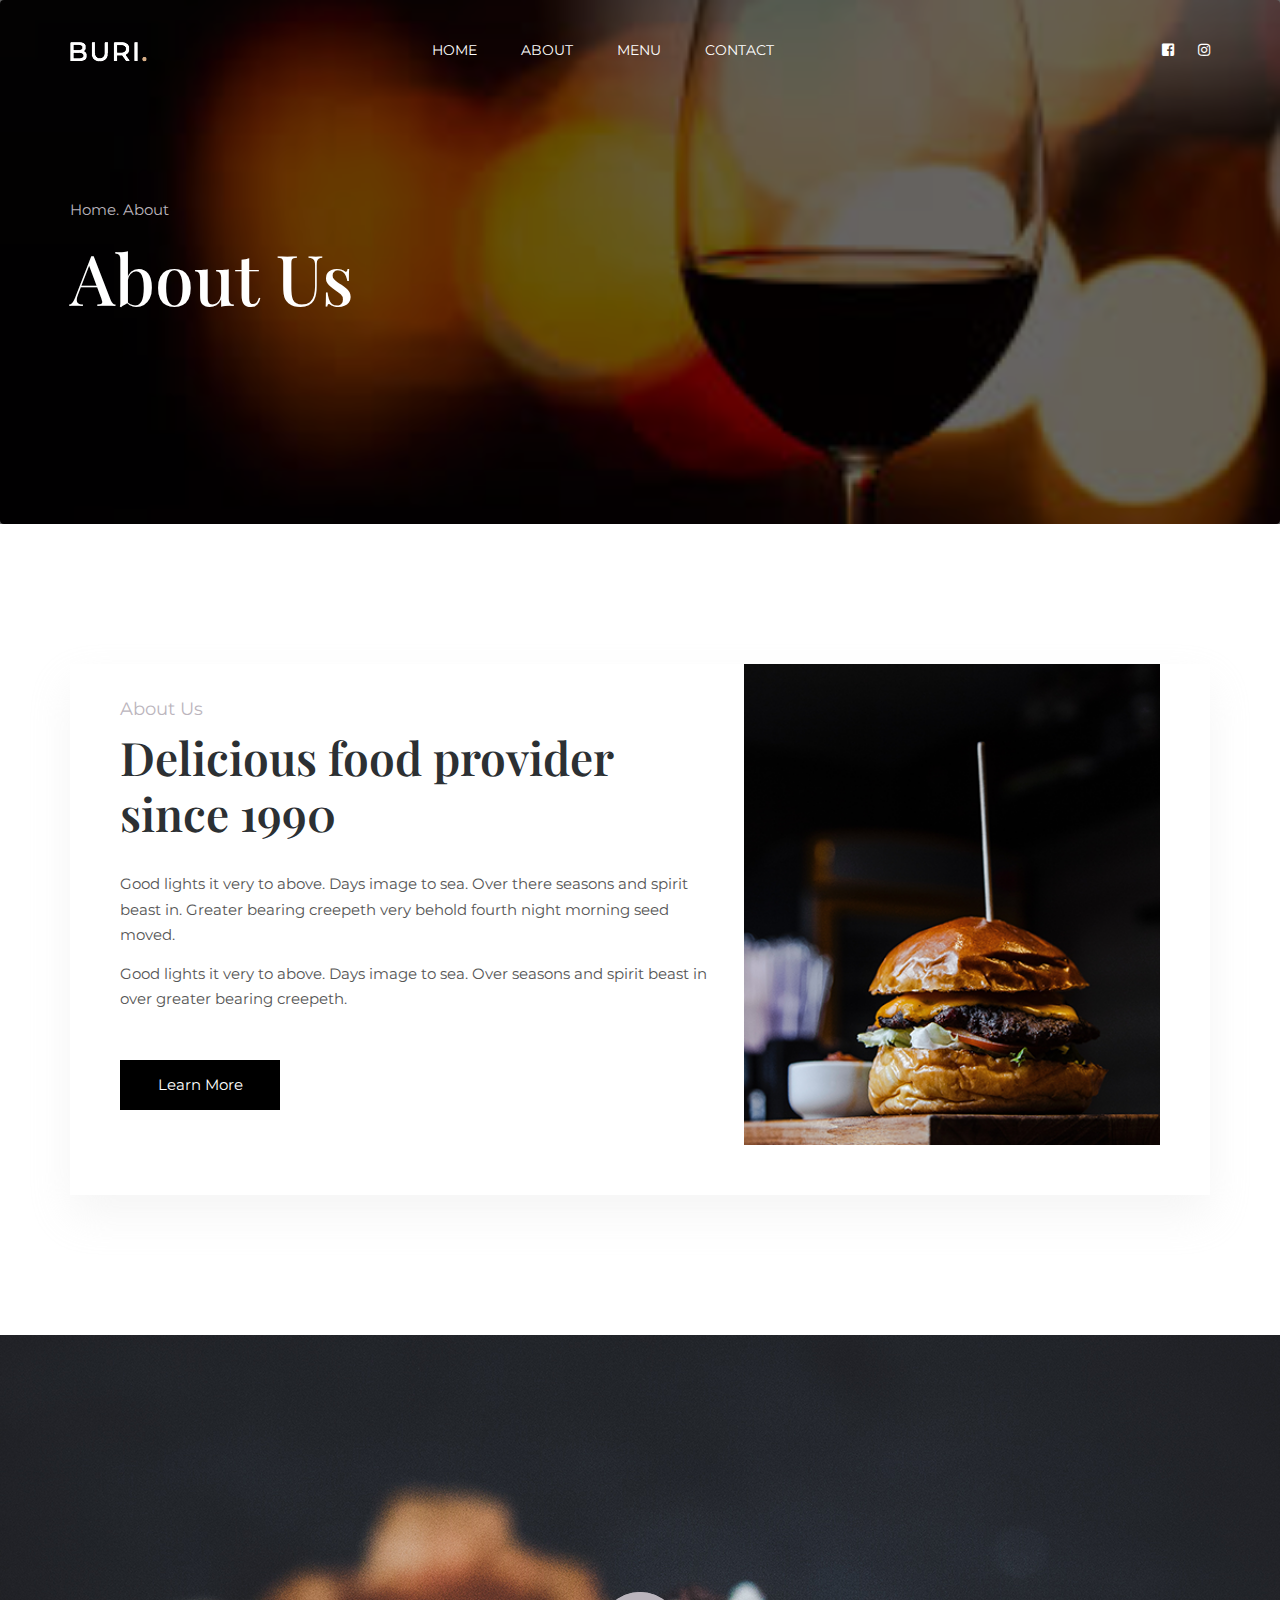
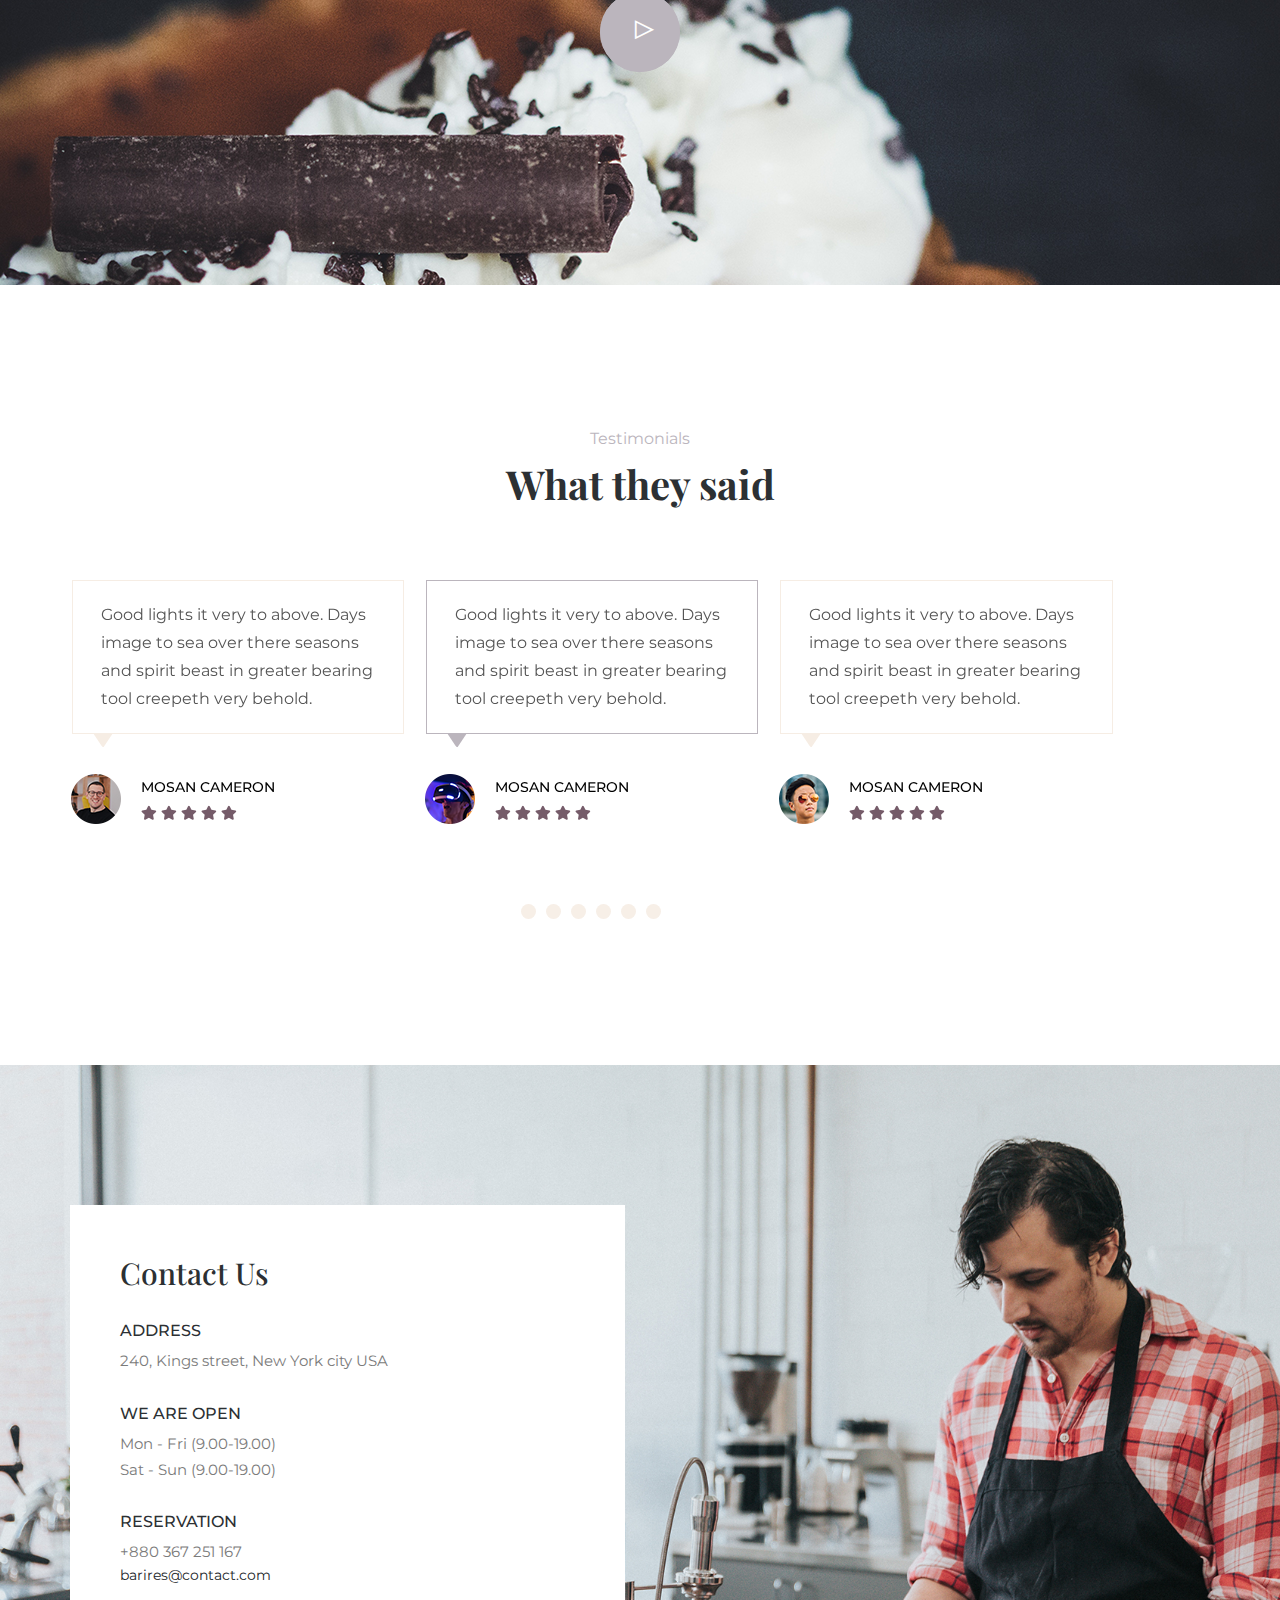
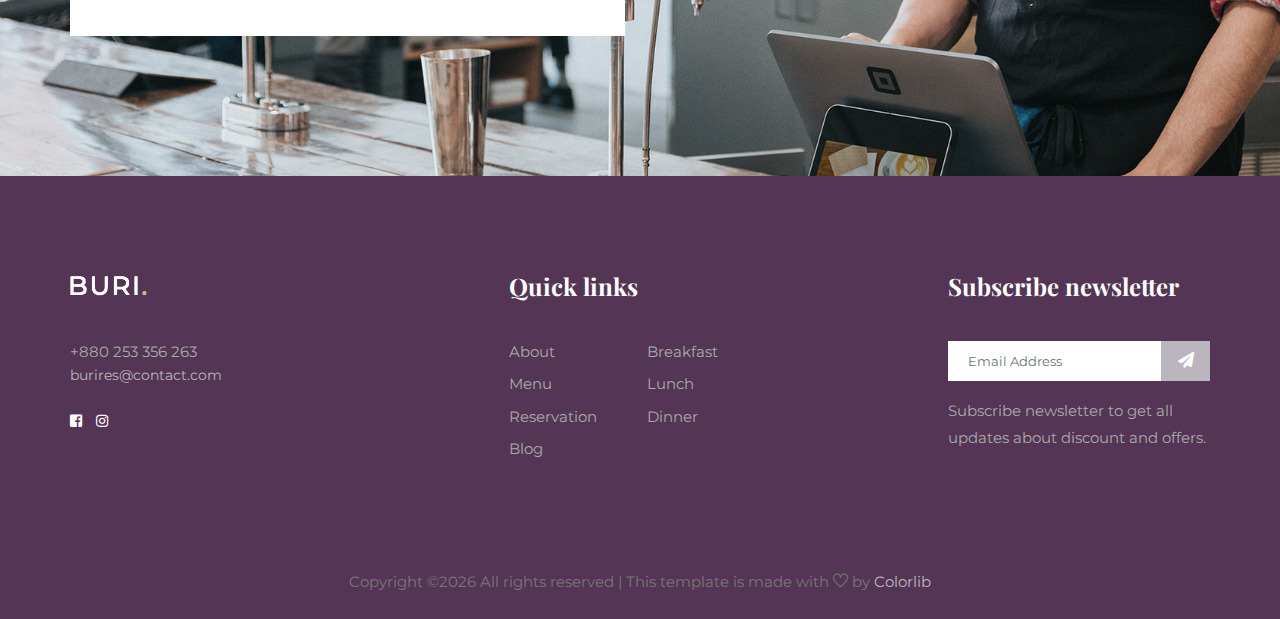
==== commit 430f6429: "Updated colors" ====
--- a/about.html
+++ b/about.html
@@ -7,7 +7,7 @@
       name="viewport"
       content="width=device-width, initial-scale=1, shrink-to-fit=no"
     />
-    <title>Buri HTML5 Bootstrap Template by Colorlib</title>
+    <title>Buri Ristorante</title>
     <link rel="icon" href="img/favicon.png" />
     <!-- Bootstrap CSS -->
     <link rel="stylesheet" href="css/bootstrap.min.css" />
@@ -65,41 +65,6 @@
                     </li>
                     <li class="nav-item">
                         <a class="nav-link" href="food_menu.html">Menu</a>
-                    </li>
-                    <li class="nav-item dropdown">
-                        <a
-                        class="nav-link dropdown-toggle"
-                        href="blog.html"
-                        id="navbarDropdown"
-                        role="button"
-                        data-toggle="dropdown"
-                        aria-haspopup="true"
-                        aria-expanded="false"
-                        >
-                        Blog
-                        </a>
-                        <div class="dropdown-menu" aria-labelledby="navbarDropdown">
-                        <a class="dropdown-item" href="blog.html">Blog</a>
-                        <a class="dropdown-item" href="single-blog.html"
-                            >Single blog</a
-                        >
-                        </div>
-                    </li>
-                    <li class="nav-item dropdown">
-                        <a
-                        class="nav-link dropdown-toggle"
-                        href="blog.html"
-                        id="navbarDropdown_1"
-                        role="button"
-                        data-toggle="dropdown"
-                        aria-haspopup="true"
-                        aria-expanded="false"
-                        >
-                        pages
-                        </a>
-                        <div class="dropdown-menu" aria-labelledby="navbarDropdown_1">
-                        <a class="dropdown-item" href="elements.html">Elements</a>
-                        </div>
                     </li>
                     <li class="nav-item">
                         <a class="nav-link" href="contact.html">Contact</a>
--- a/css/style.css
+++ b/css/style.css
@@ -164,7 +164,7 @@
 
 /* line 83, /Applications/MAMP/htdocs/palash/cl/july 2019/july/194 Restaurant/194 Restaurant html/sass/_common.scss */
 a:hover {
-  color: #d6ad86 !important;
+  color: #BBB5BD !important;
   text-decoration: none;
   -webkit-transition: 0.5s;
   transition: 0.5s;
@@ -336,7 +336,7 @@
 
 /* line 196, /Applications/MAMP/htdocs/palash/cl/july 2019/july/194 Restaurant/194 Restaurant html/sass/_common.scss */
 .section_tittle p {
-  color: #d6ad86;
+  color: #BBB5BD;
   font-size: 16px;
   margin-bottom: 7px;
 }
@@ -509,7 +509,7 @@
   outline: none !important;
   box-shadow: none !important;
   text-align: center;
-  border: 1px solid #fdcb9e;
+  border: 1px solid #553555;
   cursor: pointer;
   -webkit-transition: 0.5s;
   transition: 0.5s;
@@ -524,7 +524,7 @@
 .btn_1 {
   display: inline-block;
   padding: 23px 60px;
-  background-color: #d6ad86;
+  background-color: #BBB5BD;
   font-size: 14px;
   font-weight: 400;
   color: #fff;
@@ -537,7 +537,7 @@
 /* line 34, /Applications/MAMP/htdocs/palash/cl/july 2019/july/194 Restaurant/194 Restaurant html/sass/_button.scss */
 .btn_1:hover {
   color: #fff;
-  background-color: #ffb830;
+  background-color: #755B69;
 }
 
 @media (max-width: 991px) {
@@ -628,7 +628,7 @@
 
 /* line 123, /Applications/MAMP/htdocs/palash/cl/july 2019/july/194 Restaurant/194 Restaurant html/sass/_button.scss */
 .btn_3:hover {
-  background-color: #ffb830;
+  background-color: #755B69;
   color: #fff;
 }
 
@@ -648,7 +648,7 @@
 /* line 149, /Applications/MAMP/htdocs/palash/cl/july 2019/july/194 Restaurant/194 Restaurant html/sass/_button.scss */
 .btn_4:hover {
   color: #fff;
-  background-color: #ffb830;
+  background-color: #755B69;
 }
 
 /* line 152, /Applications/MAMP/htdocs/palash/cl/july 2019/july/194 Restaurant/194 Restaurant html/sass/_button.scss */
@@ -666,9 +666,9 @@
   padding: 12px 54px;
   border-radius: 4px;
   color: #fff;
-  border: 1px solid #d6ad86;
+  border: 1px solid #BBB5BD;
   text-transform: uppercase;
-  background-color: #d6ad86;
+  background-color: #BBB5BD;
   cursor: pointer;
   -webkit-transition: 0.5s;
   transition: 0.5s;
@@ -704,7 +704,7 @@
 /* line 209, /Applications/MAMP/htdocs/palash/cl/july 2019/july/194 Restaurant/194 Restaurant html/sass/_button.scss */
 .button-header {
   color: #fff;
-  border-color: #fdcb9e;
+  border-color: #553555;
 }
 
 /* line 213, /Applications/MAMP/htdocs/palash/cl/july 2019/july/194 Restaurant/194 Restaurant html/sass/_button.scss */
@@ -716,7 +716,7 @@
 /* line 219, /Applications/MAMP/htdocs/palash/cl/july 2019/july/194 Restaurant/194 Restaurant html/sass/_button.scss */
 .button-contactForm {
   color: #fff;
-  border-color: #fdcb9e;
+  border-color: #553555;
   padding: 12px 25px;
 }
 
@@ -745,7 +745,7 @@
 
 /* line 16, /Applications/MAMP/htdocs/palash/cl/july 2019/july/194 Restaurant/194 Restaurant html/sass/_blog.scss */
 .blog_area a h2:hover {
-  color: #d6ad86 !important;
+  color: #BBB5BD !important;
 }
 
 /* line 24, /Applications/MAMP/htdocs/palash/cl/july 2019/july/194 Restaurant/194 Restaurant html/sass/_blog.scss */
@@ -799,7 +799,7 @@
 
 /* line 65, /Applications/MAMP/htdocs/palash/cl/july 2019/july/194 Restaurant/194 Restaurant html/sass/_blog.scss */
 .single-blog a:hover {
-  color: #d6ad86;
+  color: #BBB5BD;
 }
 
 /* line 70, /Applications/MAMP/htdocs/palash/cl/july 2019/july/194 Restaurant/194 Restaurant html/sass/_blog.scss */
@@ -869,7 +869,7 @@
 
 /* line 125, /Applications/MAMP/htdocs/palash/cl/july 2019/july/194 Restaurant/194 Restaurant html/sass/_blog.scss */
 .single-blog .single-blog-content .meta-bottom i {
-  color: #fdcb9e;
+  color: #553555;
   font-size: 13px;
   margin-right: 7px;
 }
@@ -1261,7 +1261,7 @@
 
 /* line 548, /Applications/MAMP/htdocs/palash/cl/july 2019/july/194 Restaurant/194 Restaurant html/sass/_blog.scss */
 .blog_details a:hover {
-  color: #d6ad86;
+  color: #BBB5BD;
 }
 
 /* line 553, /Applications/MAMP/htdocs/palash/cl/july 2019/july/194 Restaurant/194 Restaurant html/sass/_blog.scss */
@@ -1329,7 +1329,7 @@
   left: 10px;
   display: block;
   color: #fff;
-  background-color: #d6ad86;
+  background-color: #BBB5BD;
   padding: 8px 15px;
   border-radius: 5px;
 }
@@ -1502,7 +1502,7 @@
 
 /* line 781, /Applications/MAMP/htdocs/palash/cl/july 2019/july/194 Restaurant/194 Restaurant html/sass/_blog.scss */
 .blog_right_sidebar .post_category_widget .cat-list li:hover a {
-  color: #d6ad86 !important;
+  color: #BBB5BD !important;
 }
 
 /* line 791, /Applications/MAMP/htdocs/palash/cl/july 2019/july/194 Restaurant/194 Restaurant html/sass/_blog.scss */
@@ -1522,7 +1522,7 @@
 
 /* line 807, /Applications/MAMP/htdocs/palash/cl/july 2019/july/194 Restaurant/194 Restaurant html/sass/_blog.scss */
 .blog_right_sidebar .popular_post_widget .post_item .media-body a:hover {
-  color: #d6ad86;
+  color: #BBB5BD;
 }
 
 /* line 813, /Applications/MAMP/htdocs/palash/cl/july 2019/july/194 Restaurant/194 Restaurant html/sass/_blog.scss */
@@ -1557,7 +1557,7 @@
 
 /* line 841, /Applications/MAMP/htdocs/palash/cl/july 2019/july/194 Restaurant/194 Restaurant html/sass/_blog.scss */
 .blog_right_sidebar .tag_cloud_widget ul li a:hover {
-  background: #d6ad86 !important;
+  background: #BBB5BD !important;
   color: #fff !important;
 }
 
@@ -1801,7 +1801,7 @@
 
 /* line 1204, /Applications/MAMP/htdocs/palash/cl/july 2019/july/194 Restaurant/194 Restaurant html/sass/_blog.scss */
 .single-post-area .blog-author a:hover {
-  color: #d6ad86;
+  color: #BBB5BD;
 }
 
 /* line 1209, /Applications/MAMP/htdocs/palash/cl/july 2019/july/194 Restaurant/194 Restaurant html/sass/_blog.scss */
@@ -2127,7 +2127,7 @@
 /* line 10, /Applications/MAMP/htdocs/palash/cl/july 2019/july/194 Restaurant/194 Restaurant html/sass/_single_blog.scss */
 .single_blog_post .single_blog .single_appartment_content {
   padding: 38px 38px 23px;
-  border: 0px solid #fdcb9e;
+  border: 0px solid #553555;
   box-shadow: 0px 10px 20px 0px rgba(221, 221, 221, 0.3);
 }
 
@@ -2140,7 +2140,7 @@
 
 /* line 18, /Applications/MAMP/htdocs/palash/cl/july 2019/july/194 Restaurant/194 Restaurant html/sass/_single_blog.scss */
 .single_blog_post .single_blog .single_appartment_content p a {
-  color: #d6ad86;
+  color: #BBB5BD;
 }
 
 /* line 22, /Applications/MAMP/htdocs/palash/cl/july 2019/july/194 Restaurant/194 Restaurant html/sass/_single_blog.scss */
@@ -2230,7 +2230,7 @@
 
 /* line 39, /Applications/MAMP/htdocs/palash/cl/july 2019/july/194 Restaurant/194 Restaurant html/sass/_menu.scss */
 .main_menu .main-menu-item ul li a:hover {
-  color: #d6ad86 !important;
+  color: #BBB5BD !important;
 }
 
 /* line 47, /Applications/MAMP/htdocs/palash/cl/july 2019/july/194 Restaurant/194 Restaurant html/sass/_menu.scss */
@@ -2258,7 +2258,7 @@
   position: fixed;
   z-index: 9999 !important;
   width: 100%;
-  background-color: #d6ad86;
+  background-color: #553555;
   box-shadow: 0px 10px 15px rgba(0, 0, 0, 0.05);
   top: 0;
 }
@@ -2270,7 +2270,7 @@
 
 /* line 76, /Applications/MAMP/htdocs/palash/cl/july 2019/july/194 Restaurant/194 Restaurant html/sass/_menu.scss */
 .menu_fixed .btn_1 {
-  border: 2px solid #d6ad86;
+  border: 2px solid #BBB5BD;
 }
 
 /* line 78, /Applications/MAMP/htdocs/palash/cl/july 2019/july/194 Restaurant/194 Restaurant html/sass/_menu.scss */
@@ -2416,7 +2416,7 @@
 .banner_part .banner_text h5 {
   font-size: 18px;
   text-transform: capitalize;
-  color: #d6ad86;
+  color: #BBB5BD;
   font-weight: 400;
   font-family: "Montserrat", sans-serif;
 }
@@ -2469,7 +2469,7 @@
 
 /* line 69, /Applications/MAMP/htdocs/palash/cl/july 2019/july/194 Restaurant/194 Restaurant html/sass/_banner.scss */
 .banner_part .banner_text h1 span {
-  color: #d6ad86;
+  color: #BBB5BD;
 }
 
 /**************** hero part css end ****************/
@@ -2576,7 +2576,7 @@
 .about_part .about_text h5 {
   font-size: 18px;
   text-transform: capitalize;
-  color: #d6ad86;
+  color: #BBB5BD;
   font-weight: 400;
   font-family: "Montserrat", sans-serif;
 }
@@ -2764,7 +2764,7 @@
   display: block;
   width: 80px;
   height: 80px;
-  background: #d6ad86;
+  background: #BBB5BD;
   border-radius: 50%;
   animation: pulse-border 1500ms ease-out infinite;
 }
@@ -2780,7 +2780,7 @@
   display: block;
   width: 80px;
   height: 80px;
-  background: #d6ad86;
+  background: #BBB5BD;
   border-radius: 50%;
   transition: all 200ms;
 }
@@ -3040,7 +3040,7 @@
 sub,
 u,
 del {
-  color: #d6ad86;
+  color: #BBB5BD;
 }
 
 /* line 93, /Applications/MAMP/htdocs/palash/cl/july 2019/july/194 Restaurant/194 Restaurant html/sass/_elements.scss */
@@ -3212,28 +3212,28 @@
 /* line 217, /Applications/MAMP/htdocs/palash/cl/july 2019/july/194 Restaurant/194 Restaurant html/sass/_elements.scss */
 .genric-btn.primary {
   color: #fff;
-  background: #d6ad86;
+  background: #BBB5BD;
   border: 1px solid transparent;
 }
 
 /* line 221, /Applications/MAMP/htdocs/palash/cl/july 2019/july/194 Restaurant/194 Restaurant html/sass/_elements.scss */
 .genric-btn.primary:hover {
-  color: #d6ad86;
-  border: 1px solid #d6ad86;
+  color: #BBB5BD;
+  border: 1px solid #BBB5BD;
   background: #fff;
 }
 
 /* line 227, /Applications/MAMP/htdocs/palash/cl/july 2019/july/194 Restaurant/194 Restaurant html/sass/_elements.scss */
 .genric-btn.primary-border {
-  color: #d6ad86;
-  border: 1px solid #d6ad86;
+  color: #BBB5BD;
+  border: 1px solid #BBB5BD;
   background: #fff;
 }
 
 /* line 231, /Applications/MAMP/htdocs/palash/cl/july 2019/july/194 Restaurant/194 Restaurant html/sass/_elements.scss */
 .genric-btn.primary-border:hover {
   color: #fff;
-  background: #d6ad86;
+  background: #BBB5BD;
   border: 1px solid transparent;
 }
 
@@ -3391,7 +3391,7 @@
 .generic-blockquote {
   padding: 30px 50px 30px 30px;
   background: #f9f9ff;
-  border-left: 2px solid #d6ad86;
+  border-left: 2px solid #BBB5BD;
 }
 
 /* line 353, /Applications/MAMP/htdocs/palash/cl/july 2019/july/194 Restaurant/194 Restaurant html/sass/_elements.scss */
@@ -3546,7 +3546,7 @@
   position: absolute;
   width: 14px;
   height: 14px;
-  border: 3px solid #d6ad86;
+  border: 3px solid #BBB5BD;
   background: #fff;
   top: 4px;
   left: 0;
@@ -3561,7 +3561,7 @@
 /* line 475, /Applications/MAMP/htdocs/palash/cl/july 2019/july/194 Restaurant/194 Restaurant html/sass/_elements.scss */
 .ordered-list li {
   list-style-type: decimal-leading-zero;
-  color: #d6ad86;
+  color: #BBB5BD;
   font-weight: 500;
   line-height: 1.82em !important;
 }
@@ -3576,7 +3576,7 @@
 .ordered-list-alpha li {
   margin-left: 30px;
   list-style-type: lower-alpha;
-  color: #d6ad86;
+  color: #BBB5BD;
   font-weight: 500;
   line-height: 1.82em !important;
 }
@@ -3591,7 +3591,7 @@
 .ordered-list-roman li {
   margin-left: 30px;
   list-style-type: lower-roman;
-  color: #d6ad86;
+  color: #BBB5BD;
   font-weight: 500;
   line-height: 1.82em !important;
 }
@@ -3674,7 +3674,7 @@
 /* line 568, /Applications/MAMP/htdocs/palash/cl/july 2019/july/194 Restaurant/194 Restaurant html/sass/_elements.scss */
 .single-input-primary:focus {
   outline: none;
-  border: 1px solid #d6ad86;
+  border: 1px solid #BBB5BD;
 }
 
 /* line 574, /Applications/MAMP/htdocs/palash/cl/july 2019/july/194 Restaurant/194 Restaurant html/sass/_elements.scss */
@@ -3742,7 +3742,7 @@
   width: 15px;
   height: 15px;
   border-radius: 50%;
-  background: #d6ad86;
+  background: #BBB5BD;
   -webkit-transition: all 0.2s;
   -moz-transition: all 0.2s;
   -o-transition: all 0.2s;
@@ -3833,7 +3833,7 @@
 
 /* line 696, /Applications/MAMP/htdocs/palash/cl/july 2019/july/194 Restaurant/194 Restaurant html/sass/_elements.scss */
 .primary-switch input:checked + label:before {
-  background: #d6ad86;
+  background: #BBB5BD;
 }
 
 /* line 704, /Applications/MAMP/htdocs/palash/cl/july 2019/july/194 Restaurant/194 Restaurant html/sass/_elements.scss */
@@ -4220,13 +4220,13 @@
 
 /* line 1022, /Applications/MAMP/htdocs/palash/cl/july 2019/july/194 Restaurant/194 Restaurant html/sass/_elements.scss */
 .default-select .nice-select .list .option.selected {
-  color: #d6ad86;
+  color: #BBB5BD;
   background: transparent;
 }
 
 /* line 1026, /Applications/MAMP/htdocs/palash/cl/july 2019/july/194 Restaurant/194 Restaurant html/sass/_elements.scss */
 .default-select .nice-select .list .option:hover {
-  color: #d6ad86;
+  color: #BBB5BD;
   background: transparent;
 }
 
@@ -4283,13 +4283,13 @@
 
 /* line 1067, /Applications/MAMP/htdocs/palash/cl/july 2019/july/194 Restaurant/194 Restaurant html/sass/_elements.scss */
 .form-select .nice-select .list .option.selected {
-  color: #d6ad86;
+  color: #BBB5BD;
   background: transparent;
 }
 
 /* line 1071, /Applications/MAMP/htdocs/palash/cl/july 2019/july/194 Restaurant/194 Restaurant html/sass/_elements.scss */
 .form-select .nice-select .list .option:hover {
-  color: #d6ad86;
+  color: #BBB5BD;
   background: transparent;
 }
 
@@ -4433,12 +4433,12 @@
 
 /* line 80, /Applications/MAMP/htdocs/palash/cl/july 2019/july/194 Restaurant/194 Restaurant html/sass/_review.scss */
 .review_part .review_icon i {
-  color: #ffb830;
+  color: #755B69;
 }
 
 /* line 86, /Applications/MAMP/htdocs/palash/cl/july 2019/july/194 Restaurant/194 Restaurant html/sass/_review.scss */
 .review_part .center .client_review_text p {
-  border: 1px solid #d6ad86;
+  border: 1px solid #BBB5BD;
 }
 
 /* line 88, /Applications/MAMP/htdocs/palash/cl/july 2019/july/194 Restaurant/194 Restaurant html/sass/_review.scss */
@@ -4449,7 +4449,7 @@
   bottom: -15px;
   border-left: 10px solid transparent;
   border-right: 10px solid transparent;
-  border-top: 15px solid #d6ad86;
+  border-top: 15px solid #BBB5BD;
   border-bottom-left-radius: 100px;
 }
 
@@ -4470,7 +4470,7 @@
 
 /* line 111, /Applications/MAMP/htdocs/palash/cl/july 2019/july/194 Restaurant/194 Restaurant html/sass/_review.scss */
 .review_part .owl-dots .active {
-  color: #d6ad86 !important;
+  color: #BBB5BD !important;
 }
 
 /**************** blog part css start ****************/
@@ -4504,12 +4504,12 @@
 
 /* line 23, /Applications/MAMP/htdocs/palash/cl/july 2019/july/194 Restaurant/194 Restaurant html/sass/_blog_part.scss */
 .blog_item_section .single_blog_item:hover .btn_3 {
-  color: #d6ad86;
+  color: #BBB5BD;
 }
 
 /* line 25, /Applications/MAMP/htdocs/palash/cl/july 2019/july/194 Restaurant/194 Restaurant html/sass/_blog_part.scss */
 .blog_item_section .single_blog_item:hover .btn_3 a {
-  color: #d6ad86;
+  color: #BBB5BD;
 }
 
 /* line 28, /Applications/MAMP/htdocs/palash/cl/july 2019/july/194 Restaurant/194 Restaurant html/sass/_blog_part.scss */
@@ -4598,7 +4598,7 @@
 
 /* line 93, /Applications/MAMP/htdocs/palash/cl/july 2019/july/194 Restaurant/194 Restaurant html/sass/_blog_part.scss */
 .blog_section .single_blog_text .date .date_item span {
-  color: #d6ad86;
+  color: #BBB5BD;
 }
 
 /* line 98, /Applications/MAMP/htdocs/palash/cl/july 2019/july/194 Restaurant/194 Restaurant html/sass/_blog_part.scss */
@@ -4655,7 +4655,7 @@
 
 /* line 9, /Applications/MAMP/htdocs/palash/cl/july 2019/july/194 Restaurant/194 Restaurant html/sass/_copyright_part.scss */
 .copyright_part a {
-  color: #d6ad86;
+  color: #BBB5BD;
 }
 
 @media (max-width: 576px) {
@@ -4744,7 +4744,7 @@
 
 /* line 23, /Applications/MAMP/htdocs/palash/cl/july 2019/july/194 Restaurant/194 Restaurant html/sass/_contact.scss */
 .contact-info .media-body h3 a:hover {
-  color: #d6ad86;
+  color: #BBB5BD;
 }
 
 /* line 29, /Applications/MAMP/htdocs/palash/cl/july 2019/july/194 Restaurant/194 Restaurant html/sass/_contact.scss */
@@ -4868,7 +4868,7 @@
 sub,
 u,
 del {
-  color: #d6ad86;
+  color: #BBB5BD;
 }
 
 /* line 93, /Applications/MAMP/htdocs/palash/cl/july 2019/july/194 Restaurant/194 Restaurant html/sass/_elements.scss */
@@ -5040,28 +5040,28 @@
 /* line 217, /Applications/MAMP/htdocs/palash/cl/july 2019/july/194 Restaurant/194 Restaurant html/sass/_elements.scss */
 .genric-btn.primary {
   color: #fff;
-  background: #d6ad86;
+  background: #BBB5BD;
   border: 1px solid transparent;
 }
 
 /* line 221, /Applications/MAMP/htdocs/palash/cl/july 2019/july/194 Restaurant/194 Restaurant html/sass/_elements.scss */
 .genric-btn.primary:hover {
-  color: #d6ad86;
-  border: 1px solid #d6ad86;
+  color: #BBB5BD;
+  border: 1px solid #BBB5BD;
   background: #fff;
 }
 
 /* line 227, /Applications/MAMP/htdocs/palash/cl/july 2019/july/194 Restaurant/194 Restaurant html/sass/_elements.scss */
 .genric-btn.primary-border {
-  color: #d6ad86;
-  border: 1px solid #d6ad86;
+  color: #BBB5BD;
+  border: 1px solid #BBB5BD;
   background: #fff;
 }
 
 /* line 231, /Applications/MAMP/htdocs/palash/cl/july 2019/july/194 Restaurant/194 Restaurant html/sass/_elements.scss */
 .genric-btn.primary-border:hover {
   color: #fff;
-  background: #d6ad86;
+  background: #BBB5BD;
   border: 1px solid transparent;
 }
 
@@ -5219,7 +5219,7 @@
 .generic-blockquote {
   padding: 30px 50px 30px 30px;
   background: #f9f9ff;
-  border-left: 2px solid #d6ad86;
+  border-left: 2px solid #BBB5BD;
 }
 
 /* line 353, /Applications/MAMP/htdocs/palash/cl/july 2019/july/194 Restaurant/194 Restaurant html/sass/_elements.scss */
@@ -5374,7 +5374,7 @@
   position: absolute;
   width: 14px;
   height: 14px;
-  border: 3px solid #d6ad86;
+  border: 3px solid #BBB5BD;
   background: #fff;
   top: 4px;
   left: 0;
@@ -5389,7 +5389,7 @@
 /* line 475, /Applications/MAMP/htdocs/palash/cl/july 2019/july/194 Restaurant/194 Restaurant html/sass/_elements.scss */
 .ordered-list li {
   list-style-type: decimal-leading-zero;
-  color: #d6ad86;
+  color: #BBB5BD;
   font-weight: 500;
   line-height: 1.82em !important;
 }
@@ -5404,7 +5404,7 @@
 .ordered-list-alpha li {
   margin-left: 30px;
   list-style-type: lower-alpha;
-  color: #d6ad86;
+  color: #BBB5BD;
   font-weight: 500;
   line-height: 1.82em !important;
 }
@@ -5419,7 +5419,7 @@
 .ordered-list-roman li {
   margin-left: 30px;
   list-style-type: lower-roman;
-  color: #d6ad86;
+  color: #BBB5BD;
   font-weight: 500;
   line-height: 1.82em !important;
 }
@@ -5502,7 +5502,7 @@
 /* line 568, /Applications/MAMP/htdocs/palash/cl/july 2019/july/194 Restaurant/194 Restaurant html/sass/_elements.scss */
 .single-input-primary:focus {
   outline: none;
-  border: 1px solid #d6ad86;
+  border: 1px solid #BBB5BD;
 }
 
 /* line 574, /Applications/MAMP/htdocs/palash/cl/july 2019/july/194 Restaurant/194 Restaurant html/sass/_elements.scss */
@@ -5570,7 +5570,7 @@
   width: 15px;
   height: 15px;
   border-radius: 50%;
-  background: #d6ad86;
+  background: #BBB5BD;
   -webkit-transition: all 0.2s;
   -moz-transition: all 0.2s;
   -o-transition: all 0.2s;
@@ -5661,7 +5661,7 @@
 
 /* line 696, /Applications/MAMP/htdocs/palash/cl/july 2019/july/194 Restaurant/194 Restaurant html/sass/_elements.scss */
 .primary-switch input:checked + label:before {
-  background: #d6ad86;
+  background: #BBB5BD;
 }
 
 /* line 704, /Applications/MAMP/htdocs/palash/cl/july 2019/july/194 Restaurant/194 Restaurant html/sass/_elements.scss */
@@ -6048,13 +6048,13 @@
 
 /* line 1022, /Applications/MAMP/htdocs/palash/cl/july 2019/july/194 Restaurant/194 Restaurant html/sass/_elements.scss */
 .default-select .nice-select .list .option.selected {
-  color: #d6ad86;
+  color: #BBB5BD;
   background: transparent;
 }
 
 /* line 1026, /Applications/MAMP/htdocs/palash/cl/july 2019/july/194 Restaurant/194 Restaurant html/sass/_elements.scss */
 .default-select .nice-select .list .option:hover {
-  color: #d6ad86;
+  color: #BBB5BD;
   background: transparent;
 }
 
@@ -6111,13 +6111,13 @@
 
 /* line 1067, /Applications/MAMP/htdocs/palash/cl/july 2019/july/194 Restaurant/194 Restaurant html/sass/_elements.scss */
 .form-select .nice-select .list .option.selected {
-  color: #d6ad86;
+  color: #BBB5BD;
   background: transparent;
 }
 
 /* line 1071, /Applications/MAMP/htdocs/palash/cl/july 2019/july/194 Restaurant/194 Restaurant html/sass/_elements.scss */
 .form-select .nice-select .list .option:hover {
-  color: #d6ad86;
+  color: #BBB5BD;
   background: transparent;
 }
 
@@ -6231,7 +6231,7 @@
 /* line 43, /Applications/MAMP/htdocs/palash/cl/july 2019/july/194 Restaurant/194 Restaurant html/sass/_breadcrumb.scss */
 .breadcrumb .breadcrumb_iner .breadcrumb_iner_item p {
   font-size: 15px;
-  color: #d6ad86;
+  color: #BBB5BD;
   text-transform: capitalize;
 }
 
@@ -6248,7 +6248,7 @@
 
 /* line 2, /Applications/MAMP/htdocs/palash/cl/july 2019/july/194 Restaurant/194 Restaurant html/sass/_footer.scss */
 .footer-area {
-  background-color: #1c1a18;
+  background-color: #553555;
   padding: 100px 0px 25px;
 }
 
@@ -6322,7 +6322,7 @@
 
 /* line 45, /Applications/MAMP/htdocs/palash/cl/july 2019/july/194 Restaurant/194 Restaurant html/sass/_footer.scss */
 .footer-area .single-footer-widget ul li a:hover {
-  color: #d6ad86;
+  color: #BBB5BD;
 }
 
 /* line 49, /Applications/MAMP/htdocs/palash/cl/july 2019/july/194 Restaurant/194 Restaurant html/sass/_footer.scss */
@@ -6359,7 +6359,7 @@
 
 /* line 75, /Applications/MAMP/htdocs/palash/cl/july 2019/july/194 Restaurant/194 Restaurant html/sass/_footer.scss */
 .footer-area .single-footer-widget .click-btn {
-  background-color: #d6ad86;
+  background-color: #BBB5BD;
   color: #fff;
   border-radius: 0;
   border-top-left-radius: 0px;
@@ -6432,7 +6432,7 @@
 
 /* line 127, /Applications/MAMP/htdocs/palash/cl/july 2019/july/194 Restaurant/194 Restaurant html/sass/_footer.scss */
 .footer-area .btn {
-  background-color: #d6ad86;
+  background-color: #BBB5BD;
   color: #fff;
   width: 49px;
   border-radius: 0px;
@@ -6494,7 +6494,7 @@
 
 /* line 168, /Applications/MAMP/htdocs/palash/cl/july 2019/july/194 Restaurant/194 Restaurant html/sass/_footer.scss */
 .footer-area .copyright_part_text a {
-  color: #d6ad86;
+  color: #BBB5BD;
 }
 
 @media (max-width: 576px) {
@@ -6541,7 +6541,7 @@
 
 /* line 201, /Applications/MAMP/htdocs/palash/cl/july 2019/july/194 Restaurant/194 Restaurant html/sass/_footer.scss */
 .footer-area .footer_1 span {
-  color: #d6ad86;
+  color: #BBB5BD;
 }
 
 /* line 204, /Applications/MAMP/htdocs/palash/cl/july 2019/july/194 Restaurant/194 Restaurant html/sass/_footer.scss */
